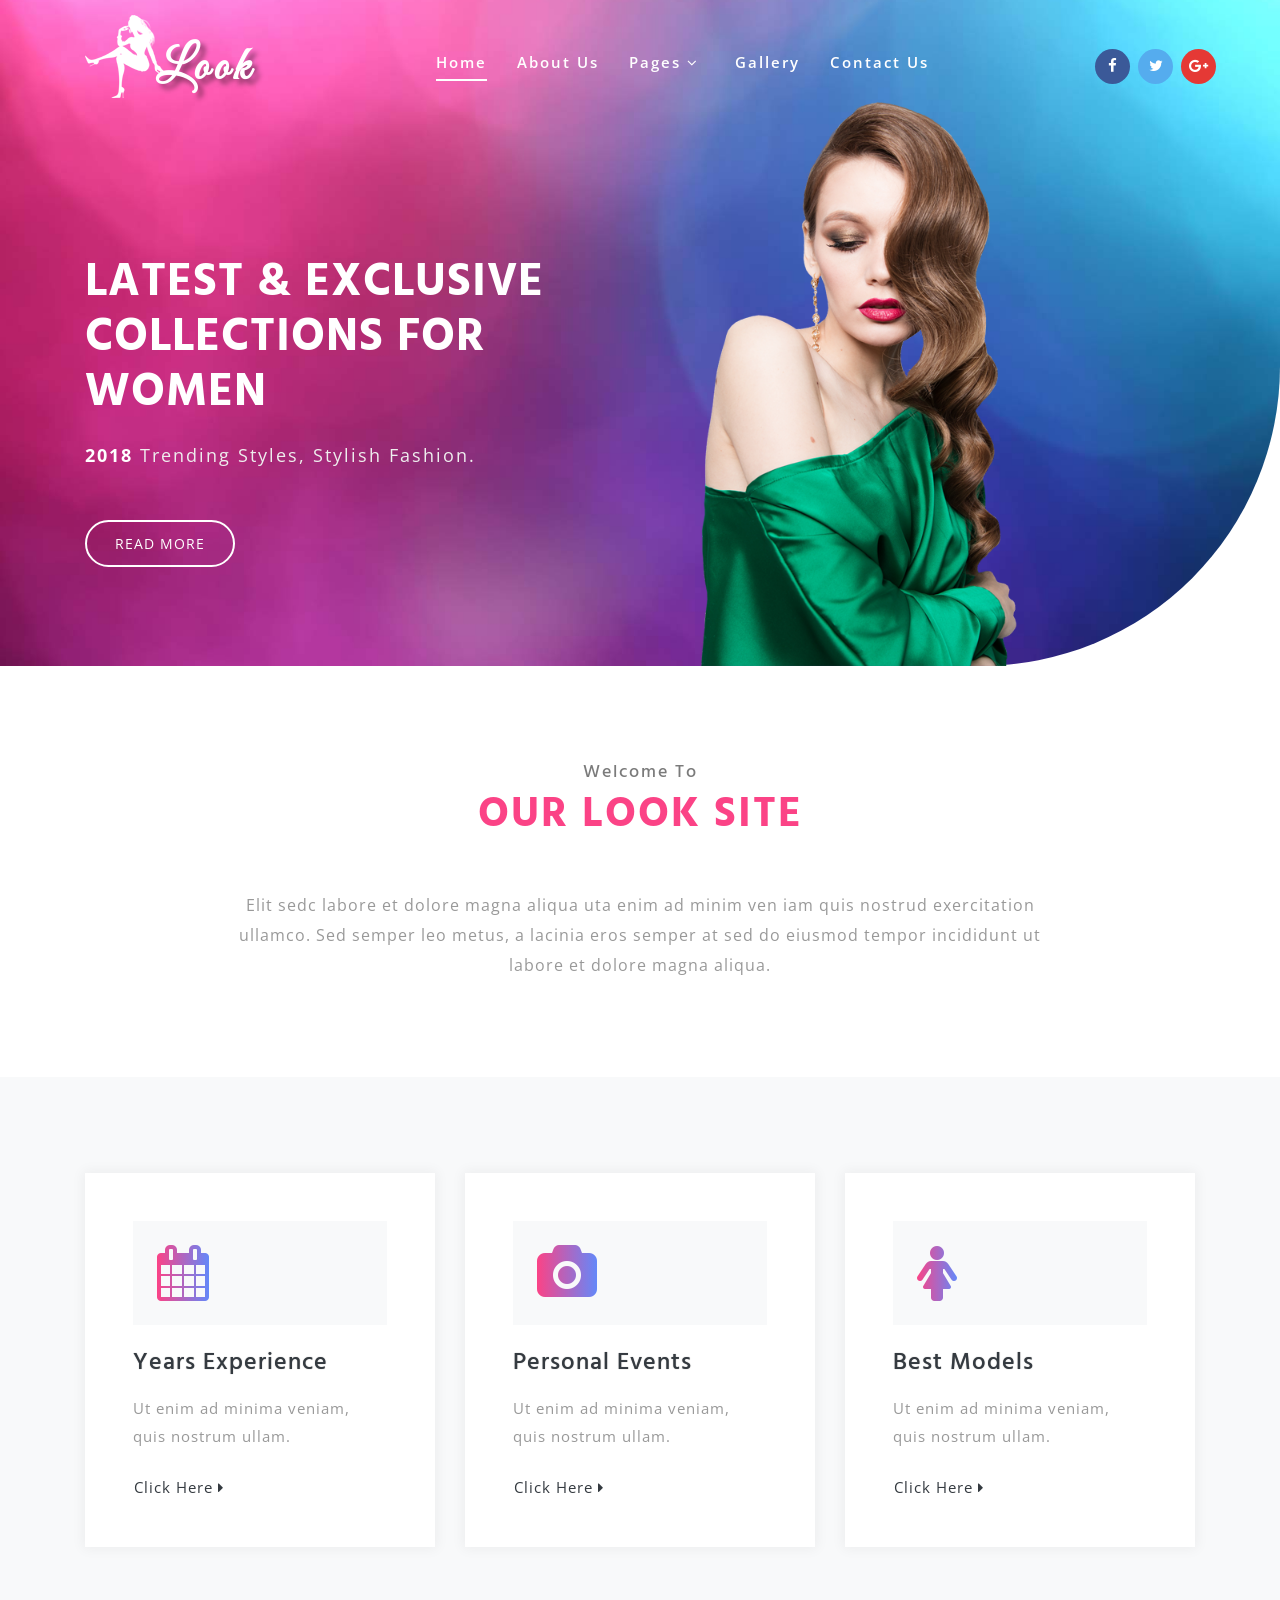
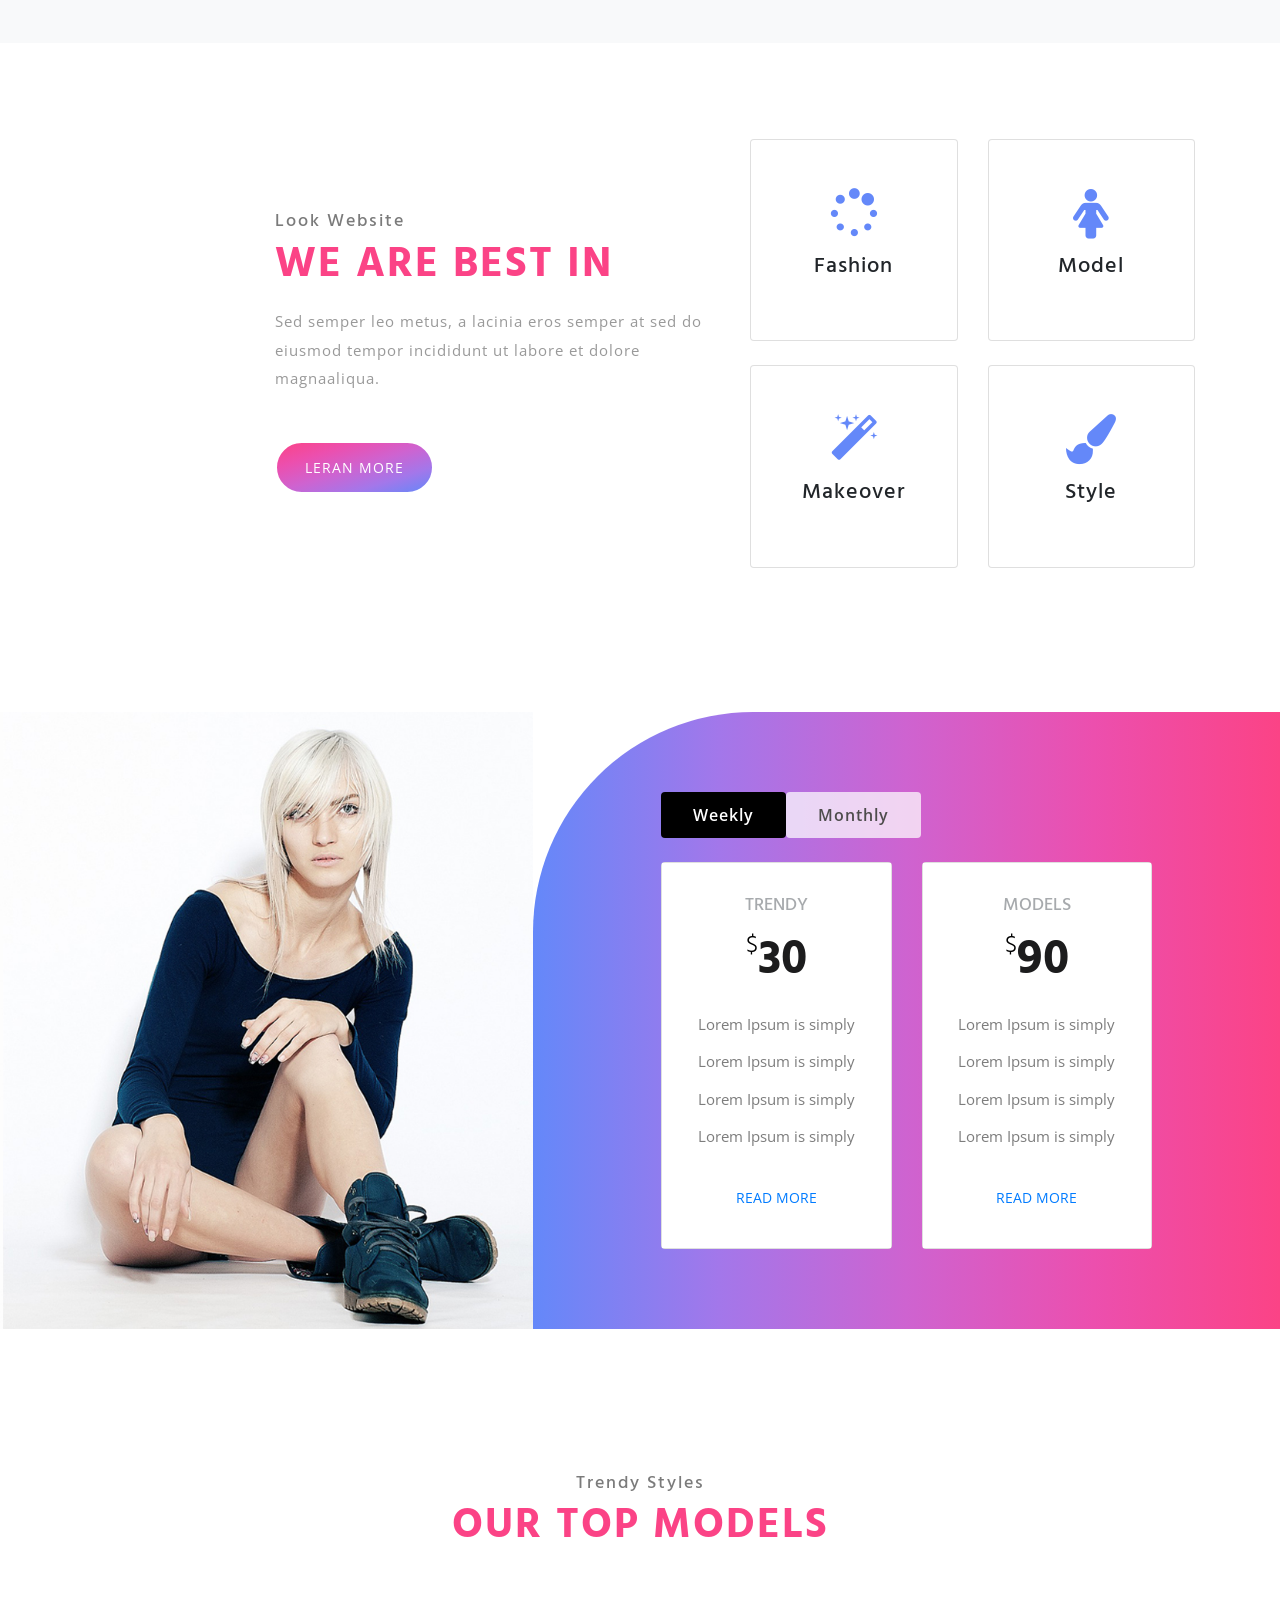
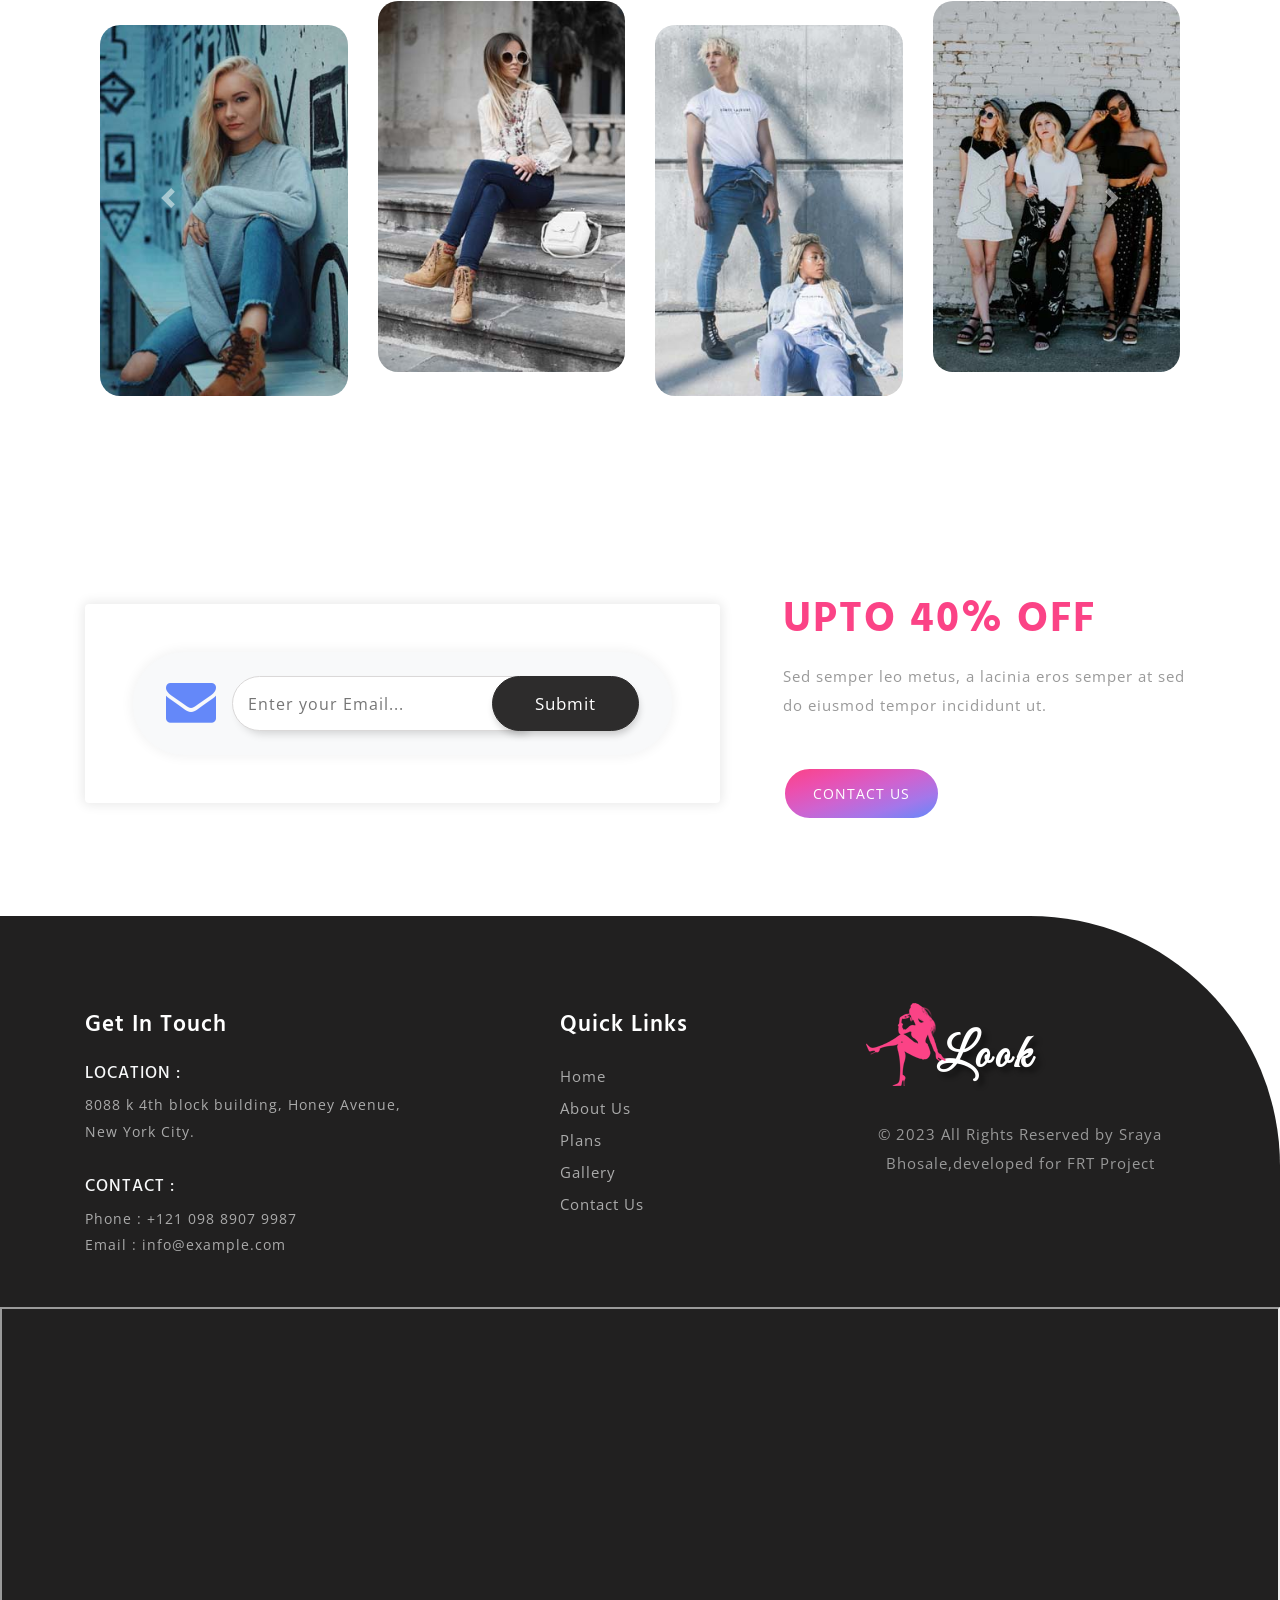
==== index.html @ e02328c9 "Add files via upload" ====
<!DOCTYPE html>
<html lang="zxx">

<head>
	<title>Look Fashion Category Bootstrap Responsive Web Template | Home :: W3layouts</title>
	<!-- Meta tag Keywords -->
	<meta name="viewport" content="width=device-width, initial-scale=1">
	<meta charset="UTF-8" />
	<meta name="keywords" content="Look Responsive web template, Bootstrap Web Templates, Flat Web Templates, Android Compatible web template, Smartphone Compatible web template, free webdesigns for Nokia, Samsung, LG, SonyEricsson, Motorola web design" />
	<script>
		addEventListener("load", function () {
			setTimeout(hideURLbar, 0);
		}, false);

		function hideURLbar() {
			window.scrollTo(0, 1);
		}
	</script>
	<!-- //Meta tag Keywords -->

	<!-- Custom-Files -->
	<link rel="stylesheet" href="css/bootstrap.css">
	<!-- Bootstrap-Core-CSS -->
	<link rel="stylesheet" href="css/style.css" type="text/css" media="all" />
	<!-- Style-CSS -->
	<link rel="stylesheet" href="css/font-awesome.css">
	<!-- Font-Awesome-Icons-CSS -->
	<!-- //Custom-Files -->

	<!-- Web-Fonts -->
	<link href="//fonts.googleapis.com/css?family=Hind:300,400,500,600,700&amp;subset=devanagari,latin-ext" rel="stylesheet">
	<link href="//fonts.googleapis.com/css?family=Open+Sans:300,300i,400,400i,600,600i,700,700i,800,800i&amp;subset=latin-ext"
	 rel="stylesheet">
	<link href="//fonts.googleapis.com/css?family=Great+Vibes&amp;subset=latin-ext" rel="stylesheet">
	<!-- //Web-Fonts -->
</head>

<body>
	<!-- banner -->
	<div class="main-banner-w3ls">
		<!-- header -->
		<header>
			<nav class="navbar navbar-expand-lg navbar-light bg-light fixed-top">
				<a class="navbar-brand" href="index.html">
					<img src="images/logo.png" class="logo img-fluid" alt="">Look
				</a>
				<button class="navbar-toggler" type="button" data-toggle="collapse" data-target=".navbar-toggle" aria-controls="navbarNavAltMarkup"
				 aria-expanded="false" aria-label="Toggle navigation">
					<span class="navbar-toggler-icon"></span>
				</button>
				<div class="collapse navbar-collapse navbar-toggle " id="navbarNavAltMarkup">
					<ul class="navbar-nav mx-lg-auto">
						<li>
							<a class="nav-link active" href="index.html">Home</a>
						</li>
						<li>
							<a class="nav-link" href="about.html">About Us</a>
						</li>
						<li class="nav-item dropdown">
							<a class="nav-link dropdown-toggle" data-toggle="dropdown" href="#" role="button" aria-haspopup="true"
							 aria-expanded="false">Pages
								<i class="fa fa-angle-down" aria-hidden="true"></i>
							</a>
							<div class="dropdown-menu second mt-2" style="display: none;">
								<a class="dropdown-item scroll" href="#models">Top Models</a>
								<a class="dropdown-item scroll" href="#pricing">Plans</a>
								<a class="dropdown-item" href="about.html">Our Designers</a>
								<div class="dropdown-divider"></div>
								<a class="dropdown-item" href="blog.html">Blog Page</a>
								<a class="dropdown-item" href="single.html">Single Page</a>
							</div>
						</li>
						<li>
							<a class="nav-link" href="gallery.html">Gallery</a>
						</li>
						<li>
							<a class="nav-link" href="contact.html">Contact Us</a>
						</li>
					</ul>
					<div class="header-social-w3ls text-center mt-lg-0 mt-4">
						<ul class="list-unstyled">
							<li>
								<a href="#">
									<i class="fa fa-facebook" aria-hidden="true"></i>
								</a>
							</li>
							<li class="mx-1">
								<a href="#">
									<i class="fa fa-twitter" aria-hidden="true"></i>
								</a>
							</li>
							<li>
								<a href="#">
									<i class="fa fa-google-plus" aria-hidden="true"></i>
								</a>
							</li>
						</ul>
					</div>
				</div>
			</nav>
		</header>
		<!-- //header -->
		<!-- banner text -->
		<div class="banner-agile-text">
			<div class="container">
				<div class="banner-text-size-w3ls">
					<h3 class="text-banner-agile text-uppercase text-white font-weight-bold">
						latest & exclusive collections for women
					</h3>
					<p class="mt-3 mb-5 banner-para-wthree"><span class="text-white font-weight-bold ">2018</span> Trending Styles,
						Stylish Fashion.</p>
					<a href="about.html" class="btn button-style">Read More</a>
				</div>
			</div>
		</div>
		<!-- //banner text -->
		<img src="images/look2.png" alt="" class="img-fluid fashion-img">
	</div>
	<!-- //banner -->

	<!-- banner bottom -->
	<div class="banner-bottom-agile text-center py-5">
		<div class="container py-xl-5 py-lg-3">
			<!-- heading title -->
			<div class="mb-lg-5 mb-sm-4 mb-3">
				<h3 class="title-wthree mb-2">
					Welcome To<span class="mt-2 text-uppercase font-weight-bold">Our Look Site</span></h3>
			</div>
			<!-- //heading title -->
			<p class="para-bottom-wthree">Elit sedc labore et dolore magna aliqua uta enim ad minim ven iam quis nostrud
				exercitation ullamco. Sed semper leo metus, a lacinia eros semper at sed do eiusmod tempor incididunt ut labore et
				dolore magna aliqua.</p>
		</div>
	</div>
	<!-- //banner bottom -->

	<!-- grids -->
	<div class="serives-agile py-5 bg-light">
		<div class="container py-xl-5 py-lg-3">
			<div class="row support-bottom">
				<div class="col-lg-4 support-grid">
					<div class="back-icon-wthree bg-white p-5">
						<div class="bg-light p-lg-4 p-3 icon-button-w3">
							<i class="fa fa-calendar" aria-hidden="true"></i>
						</div>
						<h5 class="text-dark mt-4 mb-3">Years Experience</h5>
						<p>Ut enim ad minima veniam, quis nostrum ullam.</p>
						<a href="about.html" class="btn button-2 text-dark p-0 mt-4">Click Here <i class="fa fa-caret-right" aria-hidden="true"></i></a>
					</div>
				</div>
				<div class="col-lg-4 support-grid my-lg-0 my-sm-5 my-4">
					<div class="back-icon-wthree bg-white p-5">
						<div class="bg-light p-lg-4 p-3 icon-button-w3">
							<i class="fa fa-camera" aria-hidden="true"></i>
						</div>
						<h5 class="text-dark mt-4 mb-3">Personal Events</h5>
						<p>Ut enim ad minima veniam, quis nostrum ullam.</p>
						<a href="about.html" class="btn button-2 text-dark p-0 mt-4">Click Here <i class="fa fa-caret-right" aria-hidden="true"></i></a>
					</div>
				</div>
				<div class="col-lg-4 support-grid">
					<div class="back-icon-wthree bg-white p-5">
						<div class="bg-light p-lg-4 p-3 icon-button-w3">
							<i class="fa fa-female" aria-hidden="true"></i>
						</div>
						<h5 class="text-dark mt-4 mb-3">Best Models</h5>
						<p>Ut enim ad minima veniam, quis nostrum ullam.</p>
						<a href="about.html" class="btn button-2 text-dark p-0 mt-4">Click Here <i class="fa fa-caret-right" aria-hidden="true"></i></a>
					</div>
				</div>
			</div>
		</div>
	</div>
	<!-- //grids -->

	<!-- best in -->
	<div class="models-agile py-5">
		<div class="container py-xl-5 py-lg-3">
			<div class="row">
				<div class="offset-xl-2"></div>
				<div class="col-xl-5 col-md-6 left-models mt-lg-5 mt-3 pt-lg-4">
					<!-- heading title -->
					<div class="">
						<h3 class="title-wthree mb-3">
							Look Website<span class="mt-2 text-uppercase font-weight-bold">We Are Best In</span></h3>
						<p class="">Sed semper leo metus, a lacinia eros semper at sed do eiusmod tempor incididunt ut labore et dolore
							magnaaliqua.</p>
						<a href="about.html" class="btn button-3 button-style mt-5">Leran More</a>
					</div>
					<!-- //heading title -->
				</div>
				<div class="col-xl-5 col-md-6 right-models text-center mt-md-0 mt-5">
					<div class="row">
						<div class="col-6">
							<div class="card">
								<div class="card-body py-lg-5 py-4">
									<i class="fa fa-spinner" aria-hidden="true"></i>
									<h5 class="card-title mt-3">Fashion</h5>
								</div>
							</div>
						</div>
						<div class="col-6">
							<div class="card">
								<div class="card-body py-lg-5 py-4">
									<i class="fa fa-female" aria-hidden="true"></i>
									<h5 class="card-title mt-3">Model</h5>
								</div>
							</div>
						</div>
					</div>
					<div class="row mt-4">
						<div class="col-6">
							<div class="card">
								<div class="card-body py-lg-5 py-4">
									<i class="fa fa-magic" aria-hidden="true"></i>
									<h5 class="card-title mt-3">Makeover</h5>
								</div>
							</div>
						</div>
						<div class="col-6">
							<div class="card">
								<div class="card-body py-lg-5 py-4">
									<i class="fa fa-paint-brush" aria-hidden="true"></i>
									<h5 class="card-title mt-3">Style</h5>
								</div>
							</div>
						</div>
					</div>
				</div>
			</div>
		</div>
	</div>
	<!-- //best in -->

	<!-- pricing -->
	<section class="pricing py-5" id="pricing">
		<div class="container-fluid">
			<div class="inner-sec-w3layouts">
				<div class="row">
					<div class="col-xl-5 price-left p-0">

					</div>
					<div class="col-xl-7 price-right">
						<div class="tabs">
							<ul class="nav nav-pills mb-4" id="pills-tab" role="tablist">
								<li class="nav-item">
									<a class="nav-link active" id="pills-home-tab" data-toggle="pill" href="#pills-home" role="tab" aria-controls="pills-home"
									 aria-selected="true">Weekly</a>
								</li>
								<li class="nav-item">
									<a class="nav-link" id="pills-profile-tab" data-toggle="pill" href="#pills-profile" role="tab" aria-controls="pills-profile"
									 aria-selected="false">Monthly</a>
								</li>
							</ul>
							<div class="tab-content" id="pills-tabContent">
								<div class="tab-pane fade show active" id="pills-home" role="tabpanel" aria-labelledby="pills-home-tab">
									<div class="menu-grids mt-4">
										<div class="row t-in">
											<div class="col-md-6 price-main-info text-center">
												<div class="price-inner card box-shadow">

													<div class="card-body">
														<h4 class="text-uppercase mb-3">Trendy</h4>
														<h5 class="card-title pricing-card-title">
															<span class="align-top">$</span>30

														</h5>
														<ul class="pricing-lists list-unstyled mt-3 mb-4">
															<li>Lorem Ipsum is simply</li>
															<li>Lorem Ipsum is simply</li>
															<li>Lorem Ipsum is simply</li>
															<li>Lorem Ipsum is simply</li>
														</ul>
														<div class="log-in mt-md-3 mt-2">
															<a class="btn text-uppercase" href="single.html">
																Read More</a>
														</div>
													</div>
												</div>
											</div>
											<div class="col-md-6 price-main-info text-center mt-md-0 mt-4">
												<div class="price-inner card box-shadow">

													<div class="card-body">
														<h4 class="text-uppercase mb-3">Models</h4>
														<h5 class="card-title pricing-card-title">
															<span class="align-top">$</span>90

														</h5>
														<ul class="pricing-lists list-unstyled mt-3 mb-4">
															<li>Lorem Ipsum is simply</li>
															<li>Lorem Ipsum is simply</li>
															<li>Lorem Ipsum is simply</li>
															<li>Lorem Ipsum is simply</li>
														</ul>
														<div class="log-in mt-md-3 mt-2">
															<a class="btn text-uppercase" href="single.html">
																Read More</a>
														</div>
													</div>
												</div>
											</div>
										</div>
									</div>
								</div>
								<div class="tab-pane fade" id="pills-profile" role="tabpanel" aria-labelledby="pills-profile-tab">
									<div class="menu-grids mt-4">
										<div class="row t-in">
											<div class="col-md-6 price-main-info text-center">
												<div class="price-inner card box-shadow">

													<div class="card-body">
														<h4 class="text-uppercase mb-3">Fashions</h4>
														<h5 class="card-title pricing-card-title">
															<span class="align-top">$</span>60

														</h5>
														<ul class="pricing-lists list-unstyled mt-3 mb-4">
															<li>Lorem Ipsum is simply</li>
															<li>Lorem Ipsum is simply</li>
															<li>Lorem Ipsum is simply</li>
															<li>Lorem Ipsum is simply</li>
														</ul>
														<div class="log-in mt-md-3 mt-2">
															<a class="btn text-uppercase" href="single.html">
																Read More</a>
														</div>
													</div>
												</div>
											</div>
											<div class="col-md-6 price-main-info text-center mt-md-0 mt-4">
												<div class="price-inner card box-shadow">

													<div class="card-body">
														<h4 class="text-uppercase mb-3">New Trend</h4>
														<h5 class="card-title pricing-card-title">
															<span class="align-top">$</span>80

														</h5>
														<ul class="pricing-lists list-unstyled mt-3 mb-4">
															<li>Lorem Ipsum is simply</li>
															<li>Lorem Ipsum is simply</li>
															<li>Lorem Ipsum is simply</li>
															<li>Lorem Ipsum is simply</li>
														</ul>
														<div class="log-in mt-md-3 mt-2">
															<a class="btn text-uppercase" href="single.html">
																Read More</a>
														</div>
													</div>
												</div>
											</div>
										</div>
									</div>
								</div>
							</div>
						</div>
					</div>
				</div>
			</div>
		</div>
	</section>
	<!-- //pricing -->

	<!-- model slider -->
	<div class="slider-middle py-5" id="models">
		<div class="container py-xl-5 py-lg-3">
			<h3 class="title-wthree text-center mb-sm-5 mb-4">
				Trendy Styles<span class="mt-2 text-uppercase font-weight-bold">Our Top Models</span></h3>
			<div id="myCarousel" class="carousel slide" data-ride="carousel" data-interval="4000">
				<div class="carousel-inner row w-100 mx-auto" role="listbox">
					<div class="carousel-item col-md-3  ">
						<div class="panel panel-default">
							<div class="panel-thumbnail">
								<a href="#" title="image 1" class="thumb">
									<img class="img-fluid mx-auto d-block" src="images/m1.jpg" alt="slide 1">
								</a>
							</div>
						</div>
					</div>
					<div class="carousel-item col-md-3 ">
						<div class="panel panel-default">
							<div class="panel-thumbnail">
								<a href="#" title="image 3" class="thumb">
									<img class="img-fluid mx-auto d-block" src="images/m2.jpg" alt="slide 2">
								</a>
							</div>
						</div>
					</div>
					<div class="carousel-item col-md-3 ">
						<div class="panel panel-default">
							<div class="panel-thumbnail">
								<a href="#" title="image 4" class="thumb">
									<img class="img-fluid mx-auto d-block" src="images/m3.jpg" alt="slide 3">
								</a>
							</div>
						</div>
					</div>
					<div class="carousel-item col-md-3 active">
						<div class="panel panel-default">
							<div class="panel-thumbnail">
								<a href="#" title="image 5" class="thumb">
									<img class="img-fluid mx-auto d-block" src="images/m4.jpg" alt="slide 4">
								</a>
							</div>
						</div>
					</div>
					<div class="carousel-item col-md-3 ">
						<div class="panel panel-default">
							<div class="panel-thumbnail">
								<a href="#" title="image 6" class="thumb">
									<img class="img-fluid mx-auto d-block" src="images/m5.jpg" alt="slide 5">
								</a>
							</div>
						</div>
					</div>
					<div class="carousel-item col-md-3 ">
						<div class="panel panel-default">
							<div class="panel-thumbnail">
								<a href="#" title="image 7" class="thumb">
									<img class="img-fluid mx-auto d-block" src="images/m6.jpg" alt="slide 6">
								</a>
							</div>
						</div>
					</div>
					<div class="carousel-item col-md-3 ">
						<div class="panel panel-default">
							<div class="panel-thumbnail">
								<a href="#" title="image 8" class="thumb">
									<img class="img-fluid mx-auto d-block" src="images/m7.jpg" alt="slide 7">
								</a>
							</div>
						</div>
					</div>
					<div class="carousel-item col-md-3  ">
						<div class="panel panel-default">
							<div class="panel-thumbnail">
								<a href="#" title="image 2" class="thumb">
									<img class="img-fluid mx-auto d-block" src="images/m9.jpg" alt="slide 8">
								</a>
							</div>

						</div>
					</div>
					<div class="carousel-item col-md-3  ">
						<div class="panel panel-default">
							<div class="panel-thumbnail">
								<a href="#" title="image 2" class="thumb">
									<img class="img-fluid mx-auto d-block" src="images/m8.jpg" alt="slide 9">
								</a>
							</div>

						</div>
					</div>
				</div>
				<a class="carousel-control-prev" href="#myCarousel" role="button" data-slide="prev">
					<span class="carousel-control-prev-icon" aria-hidden="true"></span>
					<span class="sr-only">Previous</span>
				</a>
				<a class="carousel-control-next text-faded" href="#myCarousel" role="button" data-slide="next">
					<span class="carousel-control-next-icon" aria-hidden="true"></span>
					<span class="sr-only">Next</span>
				</a>
			</div>
		</div>
	</div>
	<!-- //model slider -->

	<!-- subscribe -->
	<div class="calls-agile py-5">
		<div class="container py-xl-5 py-md-3">
			<div class="row">
				<div class="col-xl-7 mt-xl-3">
					<div class="subscribe-info-w3l text-center bg-white rounded p-md-5 py-md-0 py-5 px-md-0 px-4">
						<form action="#" method="post" class="bg-light p-4">
							<i class="fa fa-envelope mr-sm-3 mr-2" aria-hidden="true"></i>
							<input type="email" name="email" placeholder="Enter your Email..." required="">
							<input type="submit" value="Submit">
						</form>
					</div>
				</div>
				<div class="col-xl-5 left-models pl-xl-5 mt-xl-0 mt-sm-5 mt-4">
					<!-- heading title -->
					<div class="">
						<h3 class="title-wthree mb-3"><span class="mt-2 text-uppercase font-weight-bold">Upto 40% Off</span></h3>
						<p class="">Sed semper leo metus, a lacinia eros semper at sed do eiusmod tempor incididunt ut.</p>
						<a href="contact.html" class="btn button-3 button-style mt-5">Contact Us</a>
					</div>
					<!-- //heading title -->
				</div>
			</div>
		</div>
	</div>
	<!-- //subscribe -->

	<!-- footer -->
	<footer class="footer-emp-w3ls py-5">
		<div class="container py-xl-5 py-lg-3">
			<div class="row footer-top">
				<div class="col-lg-5 footer-grid-wthree">
					<h1 class="footer-title text-white mb-4">Get In Touch</h1>
					<div class="contact-info">
						<h4 class="text-light text-uppercase mb-2">Location :</h4>
						<p>8088 k 4th block building, Honey Avenue, <span>New York City.</span></p>
						<div class="phone mt-4 pt-2">
							<h4 class="text-light text-uppercase mb-2">Contact :</h4>
							<p>Phone : +121 098 8907 9987</p>
							<p>Email :
								<a href="mailto:info@example.com">info@example.com</a>
							</p>
						</div>
					</div>
				</div>
				<div class="col-lg-3 footer-grid-wthree mt-lg-0 mt-4">
					<h2 class="footer-title text-white mb-4">Quick Links</h2>
					<ul class="links list-unstyled">
						<li>
							<a href="index.html">Home</a>
						</li>
						<li class="my-2">
							<a href="about.html">About Us</a>
						</li>
						<li>
							<a class="scroll" href="#pricing">Plans</a>
						</li>
						<li class="my-2">
							<a href="gallery.html">Gallery</a>
						</li>
						<li>
							<a href="contact.html">Contact Us</a>
						</li>
					</ul>
				</div>
				<div class="col-lg-4 footer-grid-wthree mt-lg-0 mt-5">
					<div class="footer-title">
						<a class="navbar-brand" href="index.html">
							<img src="images/logo2.png" class="logo img-fluid" alt="">Look
						</a>
					</div>
					<p class="copy-right text-center mt-4">&copy; 2023 All Rights Reserved by Sraya Bhosale,developed for FRT Project
						<a href="http://w3layouts.com/"> </a>
					</p>
				</div>
			</div>
		</div>
		<iframe src='https://webchat.botframework.com/embed/healthbot-emtxnly2=QkmnQVUA3QI.Nku7jNBOt1TVb0S0WcY8Ycu0Q7DhEIq0Sb7PJM33lbg' style="min-width: 400px; width: 100%; min-height: 500px;"></iframe>
	</footer>
	<!-- //footer -->


	<!-- Js files -->
	<!-- JavaScript -->
	<script src="js/jquery-2.2.3.min.js"></script>
	<!-- Default-JavaScript-File -->

	<!-- navigation -->
	<!-- dropdown smooth -->
	<script>
		$(document).ready(function () {
			$(".dropdown").hover(
				function () {
					$('.dropdown-menu', this).stop(true, true).slideDown("fast");
					$(this).toggleClass('open');
				},
				function () {
					$('.dropdown-menu', this).stop(true, true).slideUp("fast");
					$(this).toggleClass('open');
				}
			);
		});
	</script>
	<!-- //dropdown smooth -->
	<!-- fixed nav -->
	<script>
		$(window).scroll(function () {
			if ($(document).scrollTop() > 50) {
				$('nav').addClass('shrink');
			} else {
				$('nav').removeClass('shrink');
			}
		});
	</script>
	<!-- //fixed nav -->
	<!-- //navigation -->

	<!-- carousel -->
	<script src="js/carousel.js"></script>
	<link rel="stylesheet" href="css/carousel.css" type="text/css" media="all" />
	<!-- //carousel -->

	<!-- smooth scrolling -->
	<script src="js/SmoothScroll.min.js"></script>
	<!-- move-top -->
	<script src="js/move-top.js"></script>
	<!-- easing -->
	<script src="js/easing.js"></script>
	<!--  necessary snippets for few javascript files -->
	<script src="js/look.js"></script>

	<script src="js/bootstrap.js"></script>
	<!-- Necessary-JavaScript-File-For-Bootstrap -->
	<!-- //Js files -->


</body>

</html>
---- css/style.css ----
/*--
Author: W3layouts
Author URL: http://w3layouts.com
License: Creative Commons Attribution 3.0 Unported
License URL: http://creativecommons.org/licenses/by/3.0/
--*/

/*-- Reset Code --*/

body {
    padding: 0;
    margin: 0;
    background: #FFF;
    font-family: 'Open Sans', sans-serif;
}

body a {
    transition: 0.5s all;
    -webkit-transition: 0.5s all;
    -moz-transition: 0.5s all;
    -o-transition: 0.5s all;
    -ms-transition: 0.5s all;
    text-decoration: none;
}

body a:hover {
    text-decoration: none;
    transition: 0.5s all;
    -webkit-transition: 0.5s all;
    -moz-transition: 0.5s all;
    -o-transition: 0.5s all;
    -ms-transition: 0.5s all;
}

body a:focus,
a:hover {
    text-decoration: none;
}

input[type="button"],
input[type="submit"] {
    transition: 0.5s all;
    -webkit-transition: 0.5s all;
    -moz-transition: 0.5s all;
    -o-transition: 0.5s all;
    -ms-transition: 0.5s all;
}

input[type="button"]:hover,
input[type="submit"]:hover {
    transition: 0.5s all;
    -webkit-transition: 0.5s all;
    -moz-transition: 0.5s all;
    -o-transition: 0.5s all;
    -ms-transition: 0.5s all;
}

h1,
h2,
h3,
h4,
h5,
h6 {
    margin: 0;
    padding: 0;
    font-family: 'Hind', sans-serif;
}

p {
    margin: 0;
    padding: 0;
    font-size: 15px;
    letter-spacing: 1px;
    line-height: 1.9;
    color: #999;
    font-family: 'Open Sans', sans-serif;
}

ul,
ol {
    margin: 0;
    padding: 0;
}

a:focus,
a:hover {
    text-decoration: none;
    outline: none
}

/*-- //Reset Code --*/

/*-- bottom-to-top --*/

#toTop {
    display: none;
    text-decoration: none;
    position: fixed;
    bottom: 24px;
    right: 3%;
    overflow: hidden;
    z-index: 999;
    width: 38px;
    height: 38px;
    border: none;
    text-indent: 100%;
    background: url(../images/move-top.png) no-repeat center #fff;
    border-radius: 50%;
}

#toTopHover {
    width: 32px;
    height: 32px;
    display: block;
    overflow: hidden;
    float: right;
    opacity: 0;
    -moz-opacity: 0;
    filter: alpha(opacity=0);
}

/*-- //bottom-to-top --*/

/* hearder */


/* logo */

a.navbar-brand {
    color: #fff !important;
    letter-spacing: 4px;
    font-size: 46px;
    font-weight: 800;
    font-family: 'Great Vibes', cursive;
    position: relative;
    padding-left: 2em;
    padding-top: 10px;
    text-shadow: 5px 5px 5px rgba(0, 0, 0, 0.44);
}

a.navbar-brand img {
    position: absolute;
    top: -9px;
    left: 21px;
}

/* header */

/* navigation */
.navbar {
    padding: 1.5em 4em;
    background: transparent !important;
}

.navbar-light .navbar-nav .nav-link {
    color: #fff;
    font-size: 15px;
    letter-spacing: 2px;
    padding: 0;
    margin: 0 1em;
    font-weight: 600;
}

.dropdown-item {
    padding: 0.5em 1.5rem;
    font-size: 0.9em;
    margin: 0;
}

.dropdown-menu {
    margin: 0;
    padding: 0;
    min-width: 53rem;
}

.dropdown-menu.second {
    min-width: 9rem !important;
}

.navbar-light .navbar-brand:hover,
.navbar-light .navbar-brand:focus {
    color: #fff;
}

/*---*/
.dropdown-toggle::after {
    width: 0;
    height: 0;
    margin-left: 0;
    content: "";
    border-top: 0.3em solid;
    border-right: 0.3em solid transparent;
    border: 0px;
}

.dropdown-item:hover,
.dropdown-item:focus,
.dropdown-item.active,
.dropdown-item:active {
    color: #fb4386;
    text-decoration: none;
    background-color: #f0f0f1;
}

/*-- /nav.navbar.second --*/
nav.navbar.second {
    border: none !important;
    padding: 0.7em 0;
}

a.nav-item.nav-link.sec {
    padding: 0.3em 1.2em;
    color: #00c1cf;
    font-size: 1em;
    letter-spacing: 1px;
    font-weight: 300 !important;
}

.navbar-light .navbar-nav .show>.nav-link,
.navbar-light .navbar-nav .active>.nav-link,
.navbar-light .navbar-nav .nav-link.show,
.navbar-light .navbar-nav .nav-link.active {
    color: #fff;
    border-bottom: 2px solid #fff;
    padding-bottom: 6px;
}

.navbar-light .navbar-nav .nav-link:hover,
.navbar-light .navbar-nav .nav-link:focus {
    color: #fff;
    opacity: .7;
}

/* fixed nav */
nav.navbar.shrink {
    width: 100%;
    height: 70px;
    background-color: rgba(17, 17, 17, 0.73) !important;
    transition: all 1.5s ease;
    -webkit-box-shadow: 0 0 10px rgba(0, 0, 0, 0.2);
    -moz-box-shadow: 0 0 10px rgba(0, 0, 0, 0.2);
    box-shadow: 0 0 10px rgba(0, 0, 0, 0.2);
}


nav.navbar.shrink a,
nav.navbar.shrink .header-social-w3ls {
    transition: all 1.5s ease;
}

nav.navbar.shrink .navbar-brand {
    font-size: 38px;
    transition: all 1.5s ease;
}

nav.navbar.shrink .navbar-brand img {
    height: 56px;
    width: 60px;
    transition: all 1.5s ease;
    top: 7px;
    left: 22px;
}

nav.navbar.shrink .navbar-toggler {
    margin: 8px 15px 8px 0;
    padding: 10px 5px;
    transition: all 1.5s ease;
}

.header {
    height: 100px;
}

/*-- //nav.navbar.second --*/

/* //hearder */

/* header social */

.header-social-w3ls ul li {
    display: inline-block;
}

.header-social-w3ls ul li a i {
    height: 35px;
    width: 35px;
    font-size: 15px;
    line-height: 2.2;
    background: none;
    text-align: center;
    transition: 0.5s all;
    -webkit-transition: 0.5s all;
    -moz-transition: 0.5s all;
    -o-transition: 0.5s all;
    -ms-transition: 0.5s all;
    color: #fff;
    border-radius: 50%;
}

.header-social-w3ls ul li a i.fa-facebook {
    background: #3b5998;
}

.header-social-w3ls ul li a i.fa-twitter {
    background: #55acee;
}

.header-social-w3ls ul li a i.fa-google-plus {
    background: #e53935;
}

/* //header social */

/* //header */

/* banner */

.main-banner-w3ls {
    background: url(../images/1.jpg) no-repeat center;
    background-size: cover;
    -webkit-background-size: cover;
    -moz-background-size: cover;
    -o-background-size: cover;
    -ms-background-size: cover;
    border-radius: 0 0 300px 0;
    min-height: 52vw;
    position: relative;
}

img.fashion-img {
    position: absolute;
    right: 218px;
    bottom: 0;
}

.banner-agile-text {
    padding-top: 18em;
}

.banner-text-size-w3ls {
    max-width: 560px;
}


h3.text-banner-agile {
    font-size: 56px;
    letter-spacing: 1px;
}

p.banner-para-wthree {
    color: #eee;
    font-size: 18px;
    letter-spacing: 2px;
}

/* button style */
.button-style {
    padding: 11px 28px;
    border: none;
    color: #fff;
    font-size: 14px;
    text-transform: uppercase;
    letter-spacing: 1px;
    border-radius: 100px;
    border: 2px solid #fff;
    background: transparent;
}

.button-style:hover {
    background: #fff;
    color: #000;
}

/* //button style */

/* banner bottom */
h3.title-wthree {
    font-size: 18px;
    color: #7b7b7b;
    letter-spacing: 2px;
}

h3.title-wthree span {
    display: block;
    font-size: 42px;
    color: #fb4386;
}

p.para-bottom-wthree {
    max-width: 851px;
    margin: 0 auto;
    font-size: 16px;
}

/* //banner bottom */

/* grids */
.support-grid h5 {
    font-size: 24px;
    letter-spacing: 1px;
    text-shadow: 0px 0px 1px rgba(0, 0, 0, 0.48);
}

.icon-button-w3 i {
    font-size: 3.5em;
    color: #fe3859;
    background: -webkit-linear-gradient(#ffc845, #fe3859);
    background: -o-linear-gradient(#ffc845, #fe3859);
    background: -moz-linear-gradient(#ffc845, #fe3859);
    background: linear-gradient(to left, #6488f9, #fb4386);
    -webkit-background-clip: text;
    -webkit-text-fill-color: transparent;
}

.back-icon-wthree {
    box-shadow: 0px 0px 12px 2px rgba(0, 0, 0, 0.05);
}

.button-2 {
    font-size: 15px;
    letter-spacing: 1px;
}

/* //grids */
/* best in */
.card-body {
    transition: 0.5s all;
    -webkit-transition: 0.5s all;
    -moz-transition: 0.5s all;
    -o-transition: 0.5s all;
    -ms-transition: 0.5s all;
}

.card-body:hover {
    background: #f7f6f6;
    transition: 0.5s all;
    -webkit-transition: 0.5s all;
    -moz-transition: 0.5s all;
    -o-transition: 0.5s all;
    -ms-transition: 0.5s all;
}

.right-models .card-body i,
.subscribe-info-w3l i {
    font-size: 50px;
    color: #6488f9;
}

h5.card-title.mt-3 {
    letter-spacing: 1px;
    font-size: 22px;
}

a.button-3 {
    background: linear-gradient(to right bottom, #fb4386, #ec4fae, #ce63d0, #a377ea, #6488f9);
    padding: 14px 28px;
}

a.button-3:hover {
    opacity: .8;
    background: linear-gradient(to right bottom, #fb4386, #ec4fae, #ce63d0, #a377ea, #6488f9);
    color: #fff;
}

/* //best in */
/* subscribe */
.subscribe-info-w3l {
    box-shadow: 0px 0px 12px 2px rgba(0, 0, 0, 0.09);
}

.subscribe-info-w3l form {
    display: flex;
    flex-basis: 100%;
    justify-content: center;
    border-radius: 100px;
    box-shadow: 0px 0px 12px 2px rgba(0, 0, 0, 0.05);
}

.subscribe-info-w3l input[type="email"] {
    padding: 14px 20px 14px 15px;
    font-size: 16px;
    color: #000;
    outline: none;
    letter-spacing: 1px;
    border: none;
    border: 1px solid #dad8d8;
    flex-basis: 60%;
    box-shadow: 4px 5px 8px -2px rgba(0, 0, 0, 0.15);
    border-radius: 40px 0 0 40px;
}

.subscribe-info-w3l input[type="submit"] {
    color: #fff;
    font-size: 17px;
    letter-spacing: 1px;
    padding: 14px 0;
    border: 1px solid #2d2c2c;
    background: #2d2c2c;
    flex-basis: 30%;
    border-radius: 40px;
    margin-left: -2em;
    box-shadow: 1px 5px 7px -1px rgba(0, 0, 0, 0.19);
    -webkit-transition: 0.5s all;
    -moz-transition: 0.5s all;
    transition: 0.5s all;
}

.subscribe-info-w3l input[type="submit"]:hover {
    background: #111;
    -webkit-transition: 0.5s all;
    -moz-transition: 0.5s all;
    transition: 0.5s all;
}

/* //subscribe */
/* Pricing */
.price-right {
    padding: 5em 11em;
    border-radius: 220px 0 0 0;
    background: linear-gradient(to right, #6488f9, #a377ea, #ce63d0, #ec4fae, #fb4386);
}

.price-left {
    background: url(../images/middle2.jpg)no-repeat left;
    background-size: cover;
    -webkit-background-size: cover;
    -moz-background-size: cover;
    -o-background-size: cover;
    -ms-background-size: cover;
}

.price-main-info .card-header h4 {
    color: #f7f7f7;
    font-size: 1.7em;
    font-weight: 600;
    line-height: 1em;
    padding-top: 2em;
}

.price-main-info .card-header h4 span {
    display: block;
    font-weight: 100;
}

.price-main-info .card-header {
    background: url(../images/price.jpg)no-repeat 0px 0px;
    -webkit-background-size: cover;
    -moz-background-size: cover;
    -o-background-size: cover;
    -ms-background-size: cover;
    background-size: cover;
    min-height: 192px;
}

.price-main-info .card-body {
    background: #fff;
    padding: 2em 1em;
}

.pricing-card-title span {
    font-size: .5em;
    display: inline-block;
    color: #000;
    font-weight: 300;
}

.price-main-info small.text-muted {
    font-size: 0.5em;
}

ul.pricing-lists li {
    font-size: 15px;
    color: #7d7d7d;
    line-height: 2.5em;
}

.price-main-info h5.card-title {
    font-size: 3em;
    color: #1c1c1d;
    font-weight: 700;
}

.card-deck .card {
    padding: 0px;
}

.price-inner .log-in a {
    font-size: 0.9em;
}

.price-inner.card h4 {
    color: #a7aaad;
    font-size: 1.1em;
}

.price-main-info.card {
    border-radius: 0;
    border: none;
    background: none;
}

/* tabs */

.nav-pills .nav-link {
    padding: 0.7em 2em;
    letter-spacing: 1px;
    color: #4e4c4c;
    background: rgba(255, 255, 255, 0.72);
    font-weight: 600;
}

.nav-pills .nav-link.active,
.nav-pills .show>.nav-link {
    color: #fff;
    background: #000;
}


.tech-btm h5 {
    font-size: 0.9em;
    line-height: 1.4em;
    font-weight: 600;
}

.menu-img-info h5 {
    font-size: 1.8em;
    color: #7b7d80;
    text-shadow: 0 1px 2px rgba(0, 0, 0, 0.37);
    line-height: 1.4em;
}

p.sub-meta {
    color: #1cbbb4;
    font-size: 1.2em;
    font-weight: 600;
}

.text-info-sec p {
    color: #8c9398;
}

.text-info-sec h5 {
    font-size: 1.4em;
    color: #4e4f50;
    text-shadow: 0 1px 2px rgba(18, 18, 19, 0.13);
    font-weight: 700;
    text-transform: uppercase;
}

.text-info-sec i {
    color: #EB2941;
}

/* //tabs */

/* //Pricing*/
/* footer */
footer {
    background: #212020;
    border-radius: 0 250px 0 0;
}

.footer-title {
    font-size: 23px;
    font-weight: 600;
    letter-spacing: 1px;
}

.footer-text p,
.contact-info p,
ul.links li a {
    color: #ababab;
    font-size: 14px;
}

.contact-info p span {
    display: block;
}

.phone p a {
    color: #ababab;
}

.contact-info h4 {
    font-size: 17px;
    letter-spacing: 1px;
}


/* quick links */
ul.links li a {
    font-size: 15px;
    letter-spacing: 1px;
}

ul.links li a:hover,
.phone p a:hover {
    color: #fff;
}

/* //quick links */
/* copyright */

.copy-right a {
    color: #fb4386;
}

.copy-right a:hover {
    color: #fff;
}

/* copyright */



/* //footer */
/* inner pages */
.main-banner-w3l-2 {
    background: url(../images/banner2.jpg) no-repeat 0px -115px;
    background-size: cover;
    -webkit-background-size: cover;
    -moz-background-size: cover;
    -o-background-size: cover;
    -ms-background-size: cover;
    min-height: 400px;
}

/* page details */
.breadcrumb li a {
    color: #fd7272;
}

.breadcrumb li {
    letter-spacing: 1px;
    color: #000;
}

/* //page details */
/* about page */
/* about */
h3.about-title {
    color: #6488f9;
    text-shadow: 1px 2px 2px rgba(0, 0, 0, 0.12);
    font-size: 30px;
}

/* //about */
/* team */

.team-text h4 {
    font-size: 25px;
    color: #fff;
    margin-bottom: 0.3em;
    letter-spacing: 2px;
    background: rgba(0, 0, 0, 0.56);
    width: 96%;
    margin: 0 auto;
    padding: 13px 0;
}

.team-text h5 {
    font-size: 1em;
    color: #fff;
    letter-spacing: 1px;
}

.team-grid img {
    border: 4px double #000;
}

.caption {
    opacity: 0;
    top: 0%;
    position: absolute;
    width: 90%;
    text-align: center;
    transition: 0.5s all ease;
    -webkit-transition: 0.5s all ease;
    -moz-transition: 0.5s all ease;
    -o-transition: 0.5s all ease;
    -ms-transition: 0.5s all ease;
}

.team-grid:hover .caption {
    display: block;
    top: 33%;
    opacity: 1;
}

.caption ul {
    padding: 1em 0 .5em;
}

.caption ul li {
    list-style-type: none;
    display: inline-block;
}

.caption ul li:nth-child(2) {
    margin: 0 0.3em;
}

.caption ul li a i {
    color: #fff;
    width: 35px;
    height: 35px;
    font-size: 16px;
    line-height: 2.2;
}

.caption ul li a i:hover {
    transform: rotateY(360deg);
    transition: .5s all;
}

.caption ul li a i.f1 {
    background: #3b5998;
}

.caption ul li a i.f2 {
    background: #00aced;
}

.caption ul li a i.f3 {
    background: #F44336;
}

/* //team */

/* middle section */

.middle-w3l {
    background: url(../images/banner2.jpg)no-repeat center fixed;
    background-size: cover;
    -webkit-background-size: cover;
    -moz-background-size: cover;
    -o-background-size: cover;
    -ms-background-size: cover;
}

.middle-w3l h3 {
    color: #fff;
    font-size: 48px;
    font-weight: 600;
    letter-spacing: 1px;
    text-shadow: 2px 1px 1px rgba(0, 0, 0, 0.62);
}

.middle-w3l p {
    color: #ececec;
    max-width: 600px;
}

/* //middle section */
/* //about page */
/* contact page */
.map h4 {
    font-size: 22px;
    margin-bottom: 60px;
}

.contact-top1 .contact-formw3ls {
    border: 1px solid #c3c3c3;
    border-radius: 0px;
    padding: 10px;
    box-shadow: 1px 2px 5px 1px rgba(0, 0, 0, 0.15);
}

.contact-top1 textarea {
    resize: none;
}

button.contact-submit {
    background: #6488f9;
    color: #fff;
    letter-spacing: 1px;
    padding: 10px 0;
    width: 100%;
}

/* //contact page */

/* responsive */

@media(max-width: 1680px) {}

@media(max-width: 1600px) {}

@media(max-width: 1440px) {
    .price-right {
        padding: 5em 8em;
    }

    .subscribe-info-w3l input[type="email"] {
        padding: 14px 40px 14px 15px;
    }

    .main-banner-w3l-2 {
        min-height: 300px;
        background-position: 0 -136px;
    }

    h3.text-banner-agile {
        font-size: 46px;
    }

    .banner-agile-text {
        padding-top: 16em;
    }

    img.fashion-img {
        width: 30%;
    }
}

@media(max-width: 1366px) {}

@media(max-width: 1280px) {}

@media(max-width: 1080px) {
    .icon-button-w3 i {
        font-size: 2.5em;
    }

    .price-left {
        min-height: 50vw;
    }

    .price-right {
        padding: 5em 11em;
    }

    .main-banner-w3l-2 {
        min-height: 243px;
    }

    /* team */
    .team-text h4 {
        font-size: 22px;
        letter-spacing: 1px;
        padding: 11px 0;
    }

    .caption {
        width: 88%;
    }

    /* //team */
    .middle-w3l h3 {
        font-size: 44px;
    }

    .main-banner-w3ls {
        border-radius: 0 0 200px 0;
        min-height: 650px;
        position: relative;
    }

    .navbar {
        padding: 1em 2em;
    }

    img.fashion-img {
        width: 34%;
        right: 126px;
    }

    h3.text-banner-agile {
        font-size: 44px;
    }

    p.banner-para-wthree {
        font-size: 15px;
    }

    .banner-agile-text {
        padding-top: 15em;
    }

    .navbar-light .navbar-nav .nav-link {
        font-size: 14px;
    }

    footer {
        border-radius: 0 200px 0 0;
    }
}

@media(max-width: 1050px) {}

@media(max-width: 1024px) {}

@media(max-width: 991px) {
    h3.title-wthree span {
        font-size: 38px;
    }

    h3.title-wthree {
        font-size: 16px;
    }

    p.para-bottom-wthree {
        font-size: 15px;
    }

    .support-grid {
        max-width: 450px;
        margin: 0 auto;
    }

    h3.title-wthree {
        font-size: 15px;
    }

    .right-models .card-body i,
    .subscribe-info-w3l i {
        font-size: 42px;
    }

    /* team */
    .caption {
        width: 86%;
    }

    /* //team */
    a.navbar-brand {
        font-size: 40px;
    }

    a.navbar-brand img {
        top: -6px;
        left: 24px;
        width: 40%;
    }

    .navbar-light .navbar-toggler {
        border-color: #fff;
        background: #fff;
        padding: 4px 10px;
    }

    .navbar-light .navbar-nav .nav-link {
        margin: .6em 0;
    }

    .navbar-collapse {
        background: #000;
        text-align: center;
        padding: 1em 0;
    }

    .banner-agile-text {
        padding-top: 12em;
    }

    .main-banner-w3ls {
        border-radius: 0 0 180px 0;
        min-height: 600px;
    }

    img.fashion-img {
        right: 116px;
    }

    nav.navbar.shrink .navbar-brand {
        font-size: 34px;
    }

    nav.navbar.shrink .navbar-brand img {
        height: 46px;
        width: 50px;
    }

    nav.navbar.shrink .navbar-toggler {
        margin: 0;
        padding: 4px 10px;
    }
}

@media(max-width: 900px) {
    .main-banner-w3ls {
        min-height: 580px;
    }
}

@media(max-width: 800px) {
    h3.title-wthree span {
        font-size: 36px;
    }

    .price-right {
        padding: 5em 7em;
    }

    ul.links li a {
        font-size: 14px
    }

    .main-banner-w3l-2 {
        min-height: 210px;
        background-position: 0 -77px;
    }

    .middle-w3l h3 {
        font-size: 40px;
    }

    .main-banner-w3ls {
        border-radius: 0 0 120px 0;
    }

    img.fashion-img {
        right: 62px;
        width: 38%;
    }

    .banner-text-size-w3ls {
        max-width: 450px;
    }

    h3.text-banner-agile {
        font-size: 40px;
    }

    p.banner-para-wthree {
        font-size: 14px;
    }
}


@media(max-width: 768px) {}

@media(max-width: 736px) {
    .price-right {
        padding: 5em 10em;
    }

    .price-left {
        min-height: 60vw;
    }

    h3.about-title {
        font-size: 28px;
    }

    /* team */
    .caption {
        width: 89.5%;
    }

    /* //team */
    .middle-w3l h3 {
        font-size: 34px;
    }

    .main-banner-w3ls {
        min-height: 680px;
    }

    footer {
        border-radius: 0 150px 0 0;
    }
}

@media(max-width: 667px) {
    h3.text-banner-agile {
        font-size: 36px;
    }

    p.banner-para-wthree {
        font-size: 13px;
    }

    .button-style {
        padding: 11px 24px;
        font-size: 13px;
    }

    .banner-agile-text {
        padding-top: 11em;
    }

    img.fashion-img {
        width: 42%;
    }
}

@media(max-width: 640px) {
    .price-right {
        padding: 5em 8em;
    }

    .subscribe-info-w3l input[type="submit"] {
        font-size: 15px;
    }

    .subscribe-info-w3l input[type="email"] {
        font-size: 14px;
    }

    .navbar {
        padding: 1em 2em 1em 1em;
    }
}

@media(max-width: 600px) {
    .footer-title {
        font-size: 22px;
    }

    .contact-info h4 {
        font-size: 16px;
    }

    .main-banner-w3l-2 {
        min-height: 180px;
    }
}

@media(max-width: 568px) {
    .gallery-agile-grids {
        text-align: center;
    }

    .banner-agile-text {
        padding-top: 9em;
    }

    img.fashion-img {
        width: 47%;
    }
}

@media(max-width: 480px) {
    h3.title-wthree span {
        font-size: 32px;
    }

    h3.title-wthree {
        font-size: 14px;
    }

    p.para-bottom-wthree {
        font-size: 14px;
    }

    .price-right {
        padding: 4em 4em;
        border-radius: 160px 0 0 0;
    }

    .nav-pills .nav-link {
        padding: 0.7em 1.5em;
        font-size: 15px;
    }

    .price-left {
        min-height: 100vw;
    }

    .subscribe-info-w3l i {
        font-size: 30px;
        margin-top: 10px;
    }

    .subscribe-info-w3l form {
        padding: 20px 0 !important;
    }

    .subscribe-info-w3l {
        padding: 2.5em 1em !important;
    }

    /* team */
    .caption {
        width: 87.5%;
    }

    /* //team */
    .middle-w3l h3 {
        font-size: 28px;
    }

    .middle-w3l p {
        font-size: 13px;
    }

    h3.text-banner-agile {
        font-size: 34px;
    }

    img.fashion-img {
        width: 50%;
    }

    .navbar {
        padding: 1em 1em 1em .5em;
    }

    a.navbar-brand {
        font-size: 34px;
    }

    a.navbar-brand img {
        top: -3px;
        left: 16px;
        width: 40%;
    }
}

@media(max-width: 440px) {
    .main-banner-w3l-2 {
        min-height: 160px;
        background-position: 0;
    }

    /* team */
    .caption {
        width: 86.5%;
    }

    /* //team */
    img.fashion-img {
        width: 56%;
    }
}

@media(max-width: 414px) {
    .button-style {
        font-size: 13px;
        margin-top: 2em !important;
    }

    .subscribe-info-w3l form {
        display: block;
    }

    .subscribe-info-w3l i {
        display: block;
        margin: 0 0 10px !important;
    }

    .subscribe-info-w3l input[type="email"] {
        padding: 14px 28px 14px 15px;
        width: 70%;
    }

    .subscribe-info-w3l input[type="submit"] {
        font-size: 14px;
        width: 30%;
    }

    /* team */
    .team-text h4 {
        font-size: 20px;
        padding: 9px 0;
    }

    .caption {
        width: 85.5%;
    }

    .caption ul li a i {
        width: 32px;
        height: 32px;
        font-size: 14px;
    }

    /* //team */
    p.banner-para-wthree {
        margin: 1em 0 0 !important;
    }

    footer {
        border-radius: 0 120px 0 0;
    }
}

@media(max-width: 384px) {
    .price-right {
        padding: 4em 3em;
    }

    .subscribe-info-w3l form {
        padding: 20px 5px !important;
    }

    /* team */
    .team-grid {
        flex: 0 0 100%;
        max-width: 100%;
        text-align: center;
    }

    .caption {
        width: 85.5%;
        left: 7.5%;
    }

    .team-grid:nth-child(2) {
        margin-top: 1.5em;
    }

    /* //team */
    h3.text-banner-agile {
        font-size: 30px;
    }

    p.banner-para-wthree {
        font-size: 12px;
    }

    img.fashion-img {
        width: 60%;
        right: 75px;
    }
}

@media(max-width: 375px) {
    .back-icon-wthree {
        padding: 2.5em !important;
    }

    p {
        font-size: 14px;
    }

    .support-grid h5 {
        font-size: 22px;
    }

    .subscribe-info-w3l input[type="email"],
    .subscribe-info-w3l input[type="submit"] {
        font-size: 13px;
    }

    h3.about-title {
        font-size: 25px;
    }
}

@media(max-width: 320px) {
    .back-icon-wthree {
        padding: 2em !important;
    }

    h3.title-wthree span {
        font-size: 28px;
    }

    p.para-bottom-wthree {
        font-size: 13px;
    }

    .right-models .card-body i,
    .subscribe-info-w3l i {
        font-size: 34px;
    }

    h5.card-title.mt-3 {
        font-size: 16px;
    }

    .price-right {
        padding: 3em 1.5em;
        border-radius: 100px 0 0 0;
    }

    .subscribe-info-w3l input[type="email"],
    .subscribe-info-w3l input[type="submit"] {
        font-size: 13px;
        border-radius: 40px;
    }

    .subscribe-info-w3l input[type="email"] {
        border-radius: 40px;
        width: 100%;
        padding: 14px;
    }

    .subscribe-info-w3l input[type="submit"] {
        width: 100%;
        margin-left: 0em;
        margin-top: 1em;
    }

    .subscribe-info-w3l form {
        padding: 10px 5px 20px !important;
        border-radius: 5px;
    }

    .subscribe-info-w3l {
        padding: 1.5em 1em !important;
    }

    .main-banner-w3l-2 {
        min-height: 140px;
    }

    /* team */
    .caption {
        width: 91.5%;
        left: 4.5%;
    }

    /* //team */
    .middle-w3l h3 {
        font-size: 24px;
    }

    .navbar-light .navbar-toggler {
        padding: 3px 8px;
    }

    nav.navbar.shrink .navbar-toggler {
        padding: 3px 8px;
    }

    h3.text-banner-agile {
        font-size: 26px;
    }

    p.banner-para-wthree {
        font-size: 11px;
    }

    .button-style {
        font-size: 12px;
    }

    img.fashion-img {
        width: 70%;
    }
}

/* //responsive */
---- css/carousel.css ----
@media (min-width: 768px) {

    /* show 3 items */
    .carousel-inner .active,
    .carousel-inner .active+.carousel-item,
    .carousel-inner .active+.carousel-item+.carousel-item,
    .carousel-inner .active+.carousel-item+.carousel-item+.carousel-item {
        display: block;
    }

    .carousel-inner .carousel-item.active:not(.carousel-item-right):not(.carousel-item-left),
    .carousel-inner .carousel-item.active:not(.carousel-item-right):not(.carousel-item-left)+.carousel-item,
    .carousel-inner .carousel-item.active:not(.carousel-item-right):not(.carousel-item-left)+.carousel-item+.carousel-item,
    .carousel-inner .carousel-item.active:not(.carousel-item-right):not(.carousel-item-left)+.carousel-item+.carousel-item+.carousel-item {
        transition: none;
    }

    .carousel-inner .carousel-item-next,
    .carousel-inner .carousel-item-prev {
        position: relative;
        transform: translate3d(0, 0, 0);
    }

    .carousel-inner .active.carousel-item+.carousel-item+.carousel-item+.carousel-item+.carousel-item {
        position: absolute;
        top: 0;
        right: -25%;
        z-index: -1;
        display: block;
        visibility: visible;
    }

    /* left or forward direction */
    .active.carousel-item-left+.carousel-item-next.carousel-item-left,
    .carousel-item-next.carousel-item-left+.carousel-item,
    .carousel-item-next.carousel-item-left+.carousel-item+.carousel-item,
    .carousel-item-next.carousel-item-left+.carousel-item+.carousel-item+.carousel-item,
    .carousel-item-next.carousel-item-left+.carousel-item+.carousel-item+.carousel-item+.carousel-item {
        position: relative;
        transform: translate3d(-100%, 0, 0);
        visibility: visible;
    }

    /* farthest right hidden item must be abso position for animations */
    .carousel-inner .carousel-item-prev.carousel-item-right {
        position: absolute;
        top: 0;
        left: 0;
        z-index: -1;
        display: block;
        visibility: visible;
    }

    /* right or prev direction */
    .active.carousel-item-right+.carousel-item-prev.carousel-item-right,
    .carousel-item-prev.carousel-item-right+.carousel-item,
    .carousel-item-prev.carousel-item-right+.carousel-item+.carousel-item,
    .carousel-item-prev.carousel-item-right+.carousel-item+.carousel-item+.carousel-item,
    .carousel-item-prev.carousel-item-right+.carousel-item+.carousel-item+.carousel-item+.carousel-item {
        position: relative;
        transform: translate3d(50%, 0, 0);
        visibility: visible;
        display: block;
        visibility: visible;
    }

}


/* Bootstrap Lightbox using Modal */

#profile-grid {
    overflow: auto;
    white-space: normal;
}

#profile-grid .profile {
    padding-bottom: 40px;
}

#profile-grid .panel {
    padding: 0
}

#profile-grid .panel-body {
    padding: 15px
}

#profile-grid .profile-name {
    font-weight: bold;
}

#profile-grid .thumbnail {
    margin-bottom: 6px;
}

#profile-grid .panel-thumbnail {
    overflow: hidden;
}

#profile-grid .img-rounded {
    border-radius: 4px 4px 0 0;
}

.panel-thumbnail img {
    border-radius: 20px;
}

.carousel-item:nth-child(even) {
    margin-top: 1.5em;
}

@media(max-width: 991px) {
    .carousel-item.col-md-3 {
        padding: 0 .5em;
    }
}
@media(max-width: 736px) {
.carousel-item.col-md-3 {
    padding: 0 1em;
}
.carousel-item:nth-child(even) {
    margin-top: 0;
}
.carousel-control-prev {
    left: 17%;
}
.carousel-control-next {
    right: 17%;
}
}


@media(max-width: 414px) {
    .carousel-control-prev {
        left: 8%;
    }
    .carousel-control-next {
        right: 8%;
    }
}
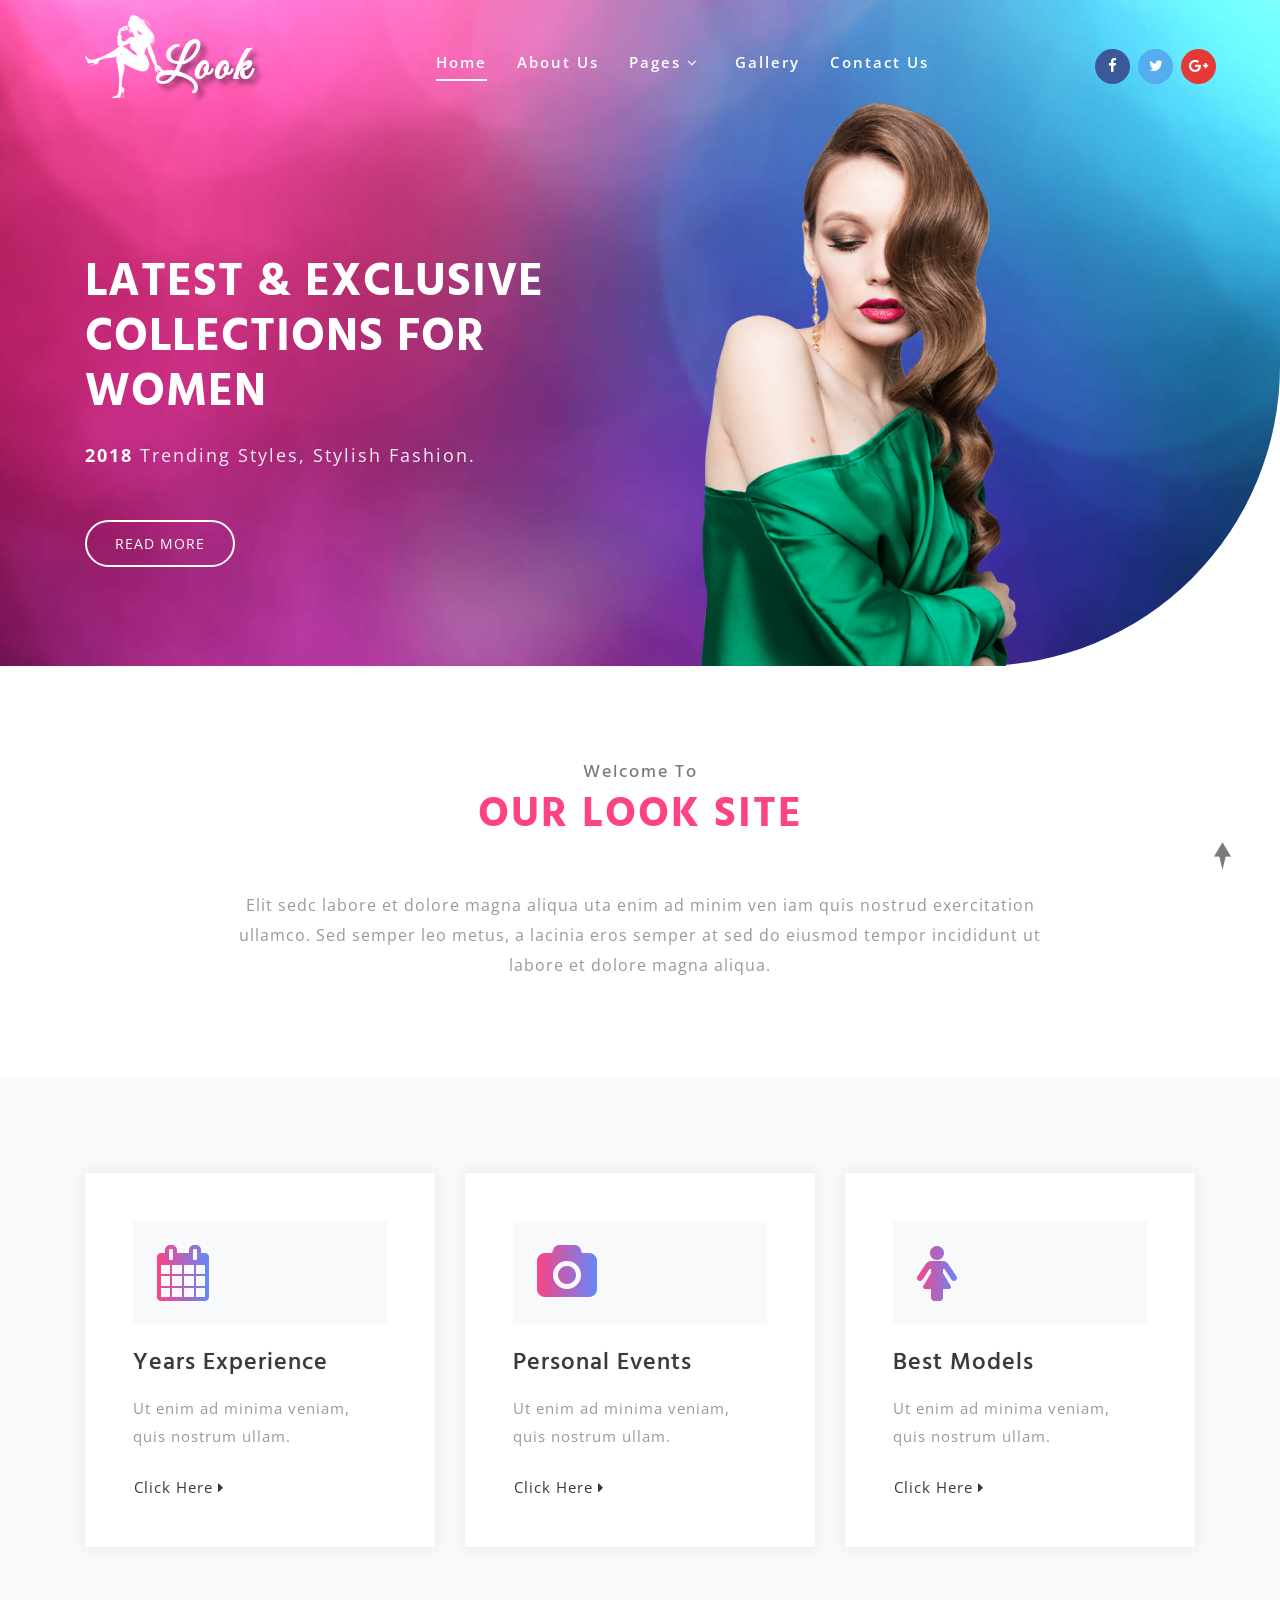
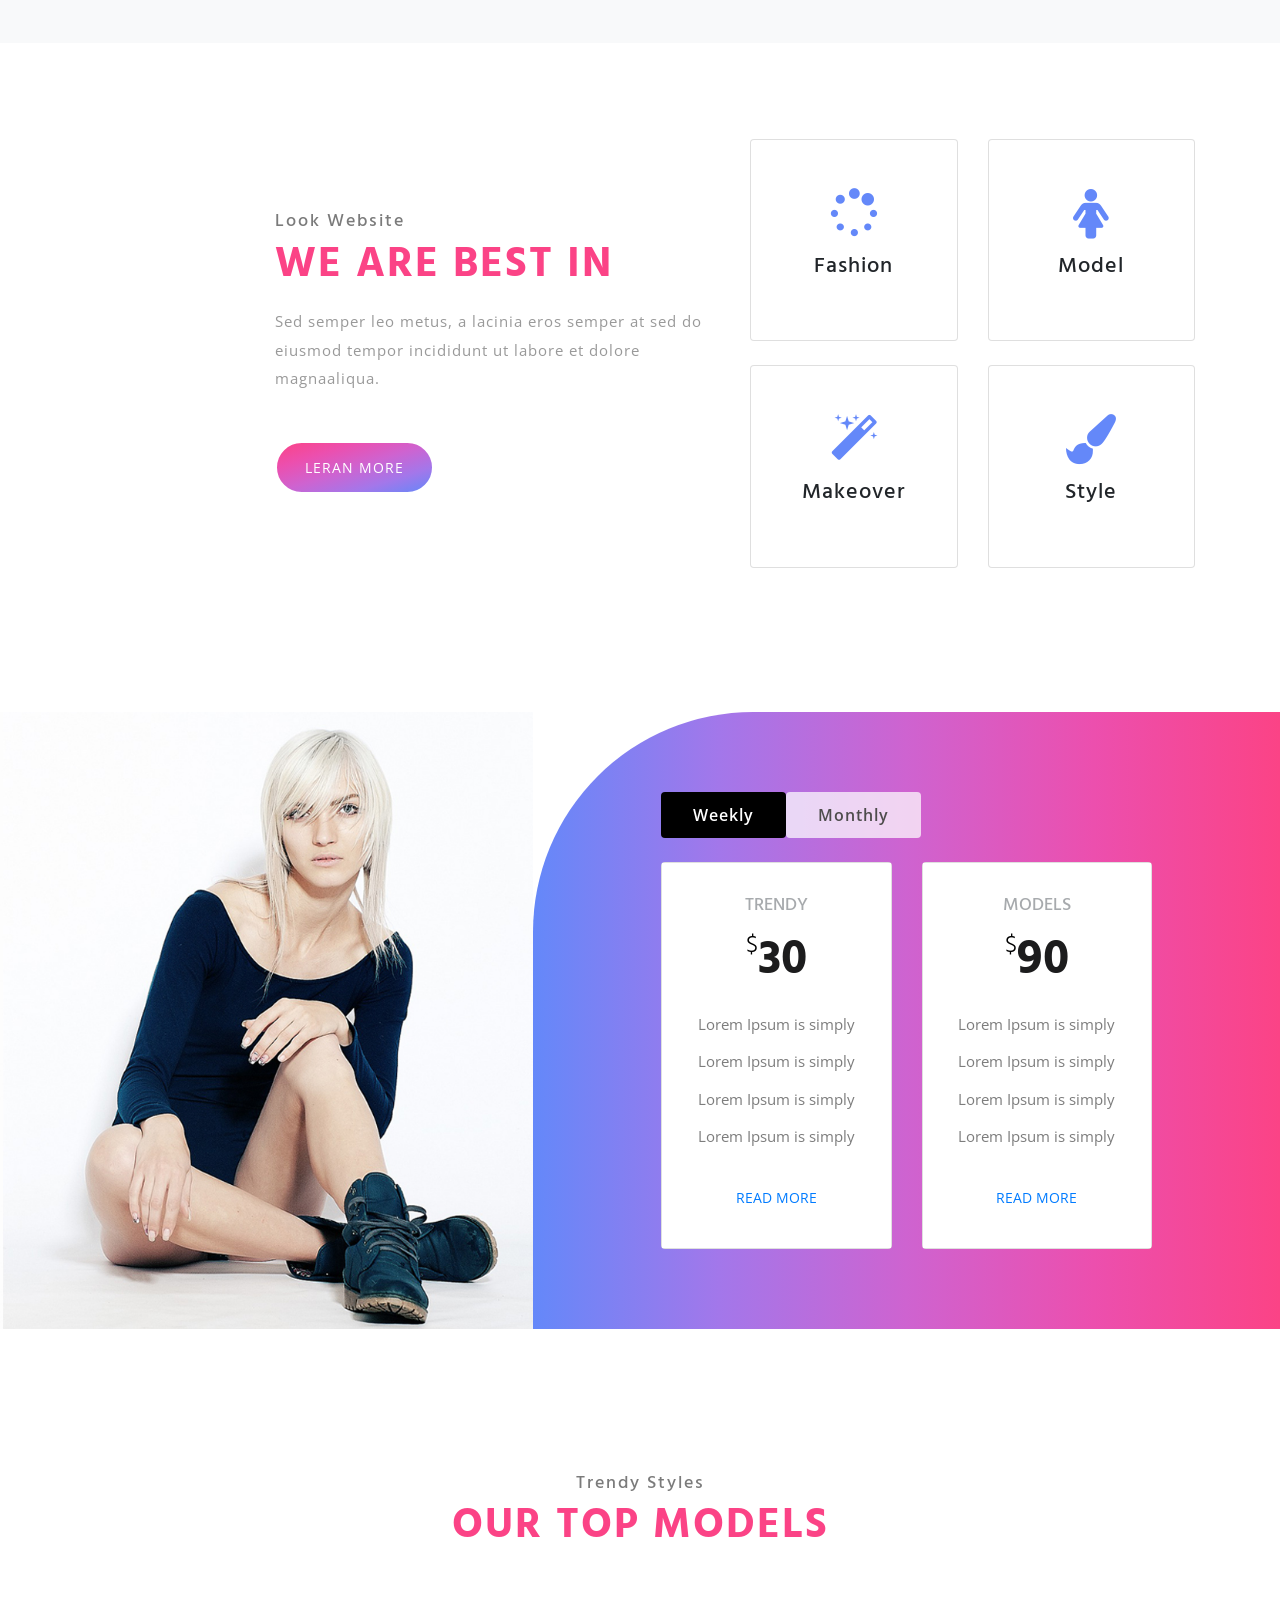
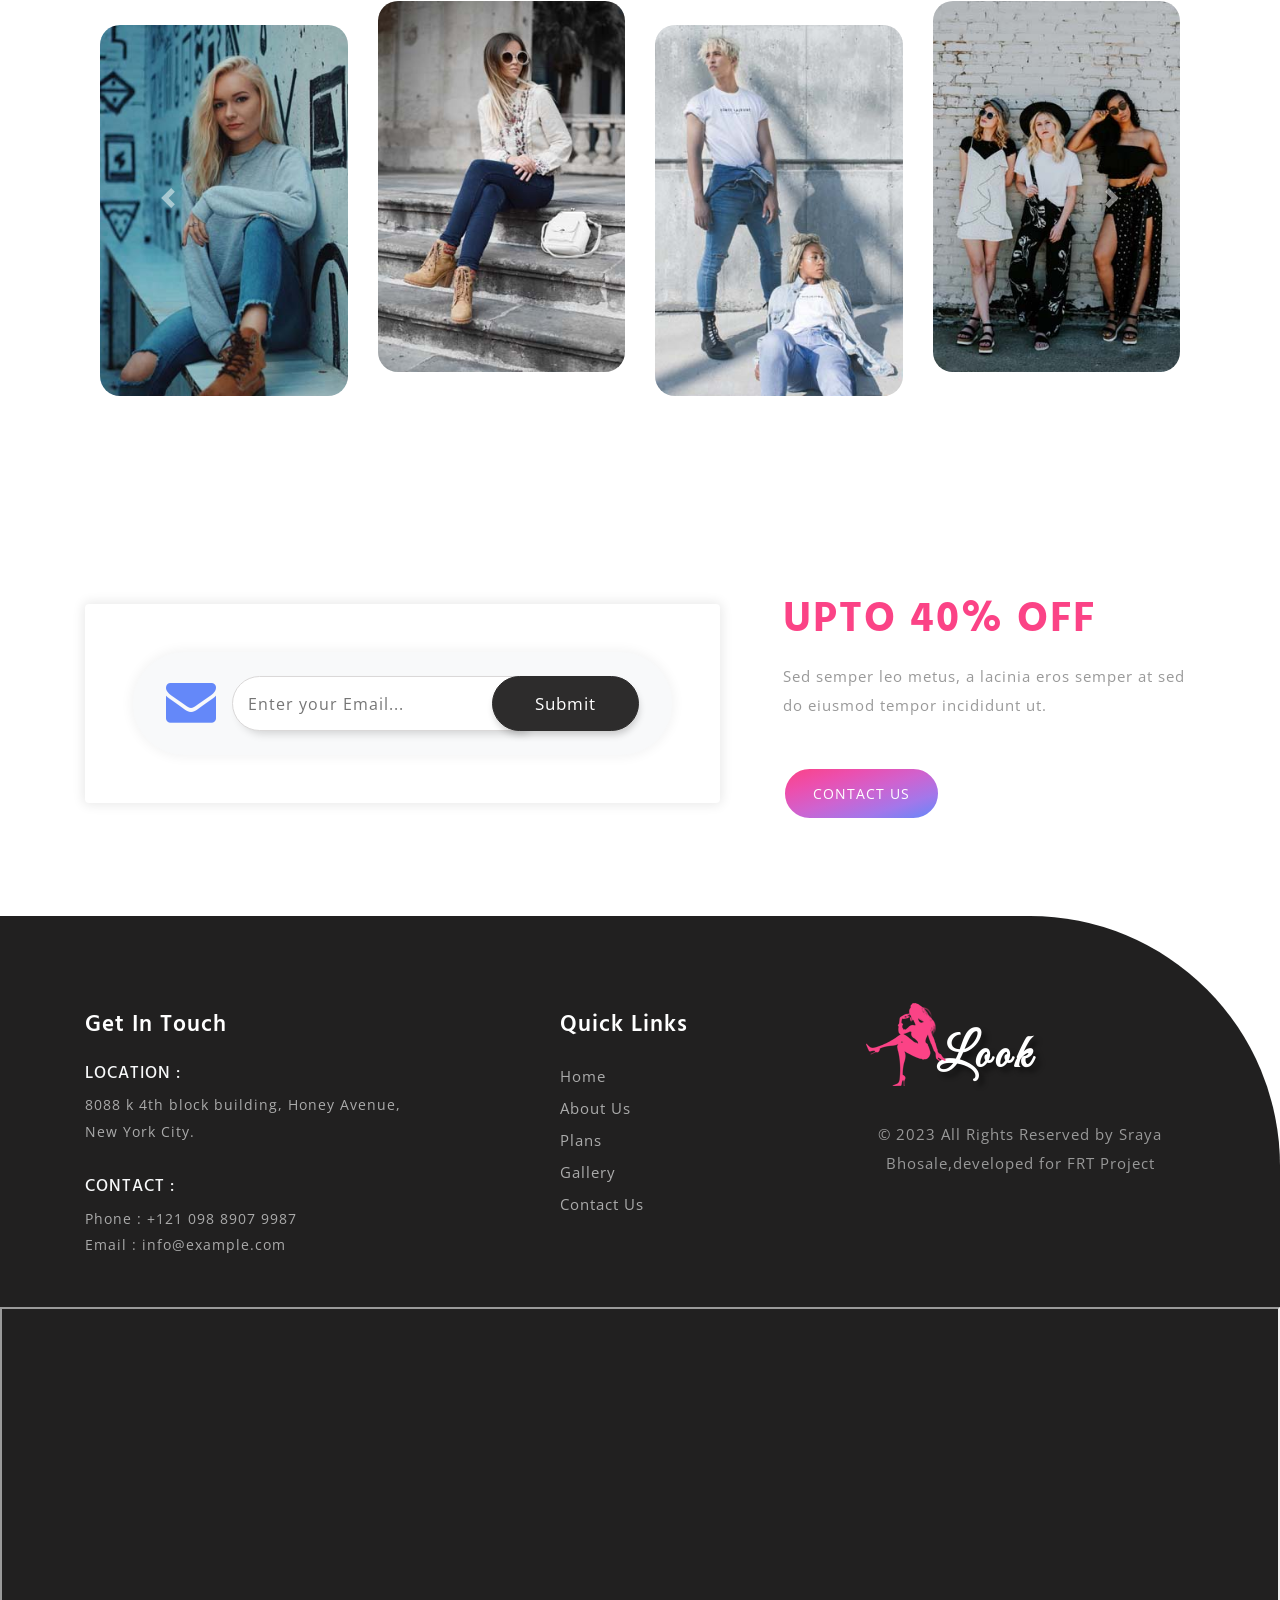
==== commit 5dfb8a91: "Update index.html" ====
--- a/index.html
+++ b/index.html
@@ -543,7 +543,8 @@
 				</div>
 			</div>
 		</div>
-		<iframe src='https://webchat.botframework.com/embed/healthbot-emtxnly2=QkmnQVUA3QI.Nku7jNBOt1TVb0S0WcY8Ycu0Q7DhEIq0Sb7PJM33lbg' style="min-width: 400px; width: 100%; min-height: 500px;"></iframe>
+		<p><iframe src='https://webchat.botframework.com/embed/healthbot2-dntfjsd?s=Wl6YXdfI5MU.YmYny73CbAMBcQXUphVI1ayKxKh6nrDlcBvYBFbYelk'  style='min-width: 400px; width: 100%; min-height: 500px;'></iframe>
+</p>
 	</footer>
 	<!-- //footer -->
 
@@ -604,4 +605,4 @@
 
 </body>
 
-</html>+</html>
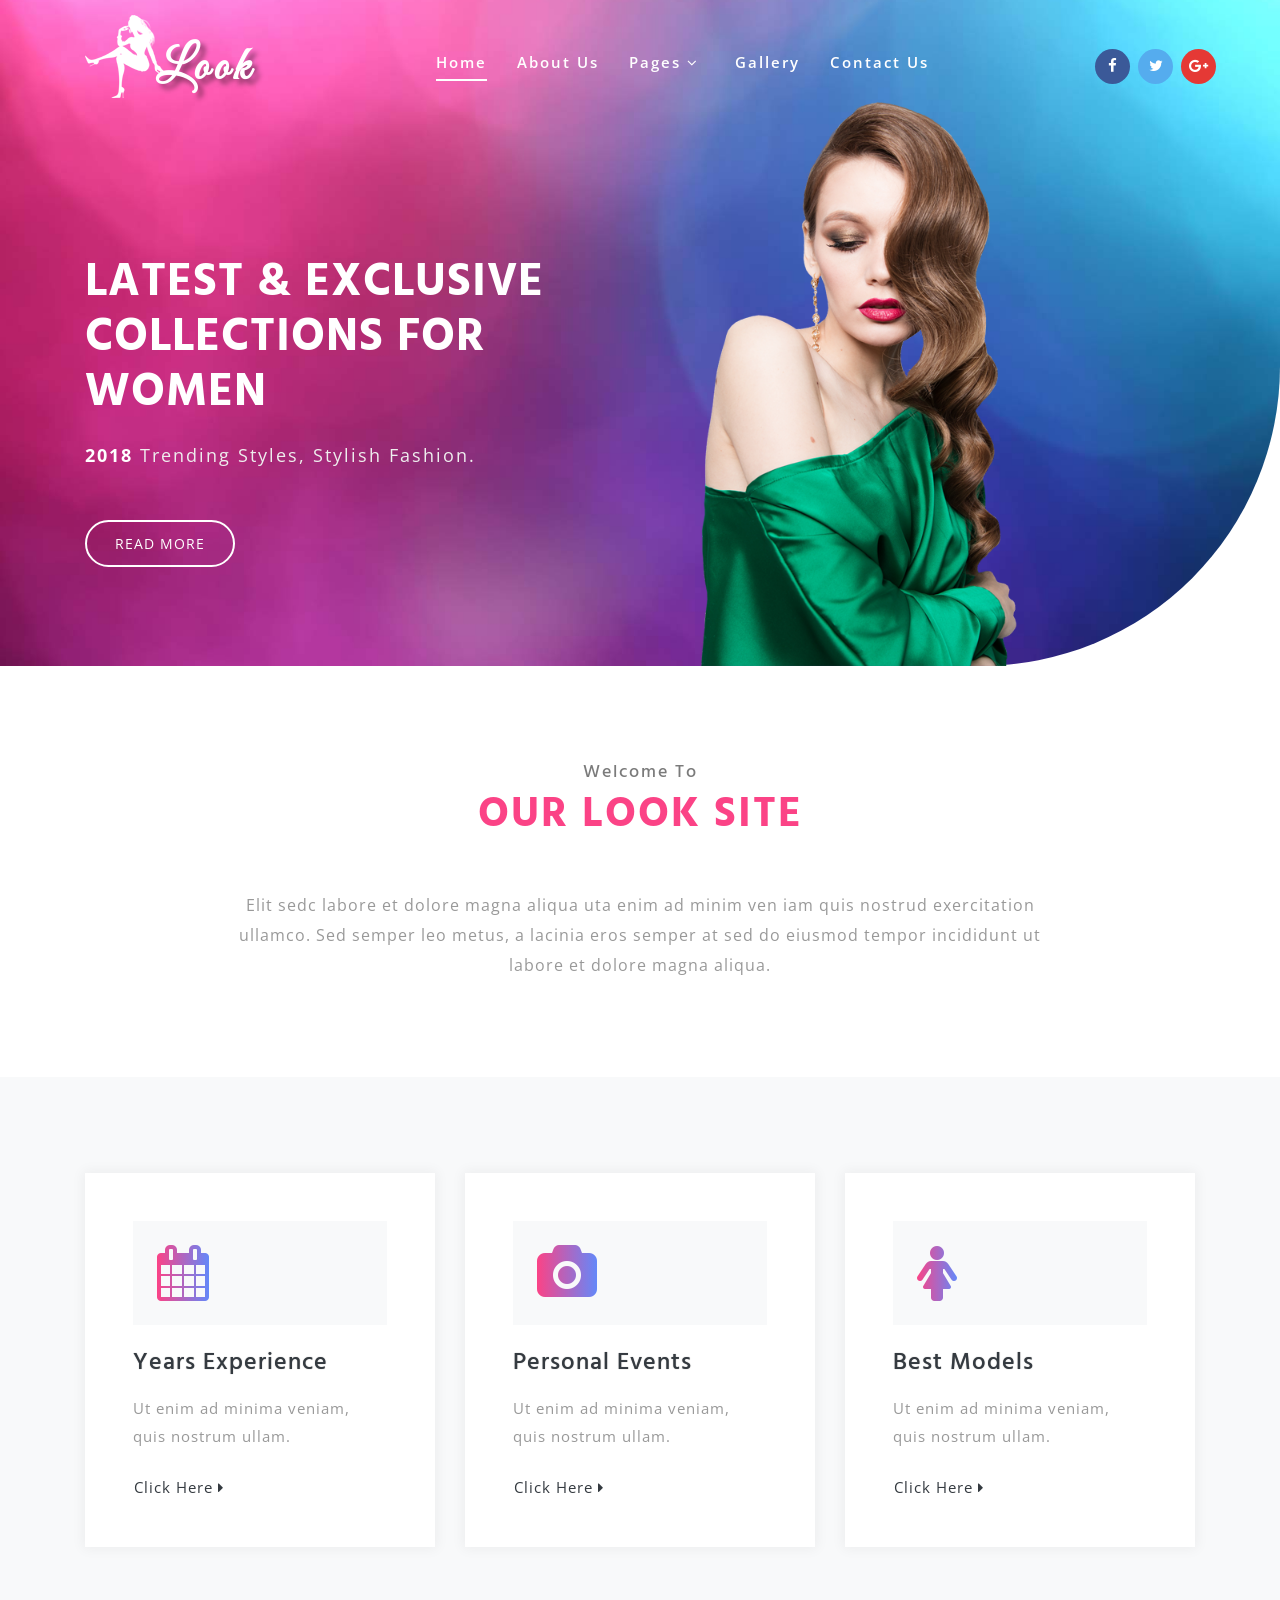
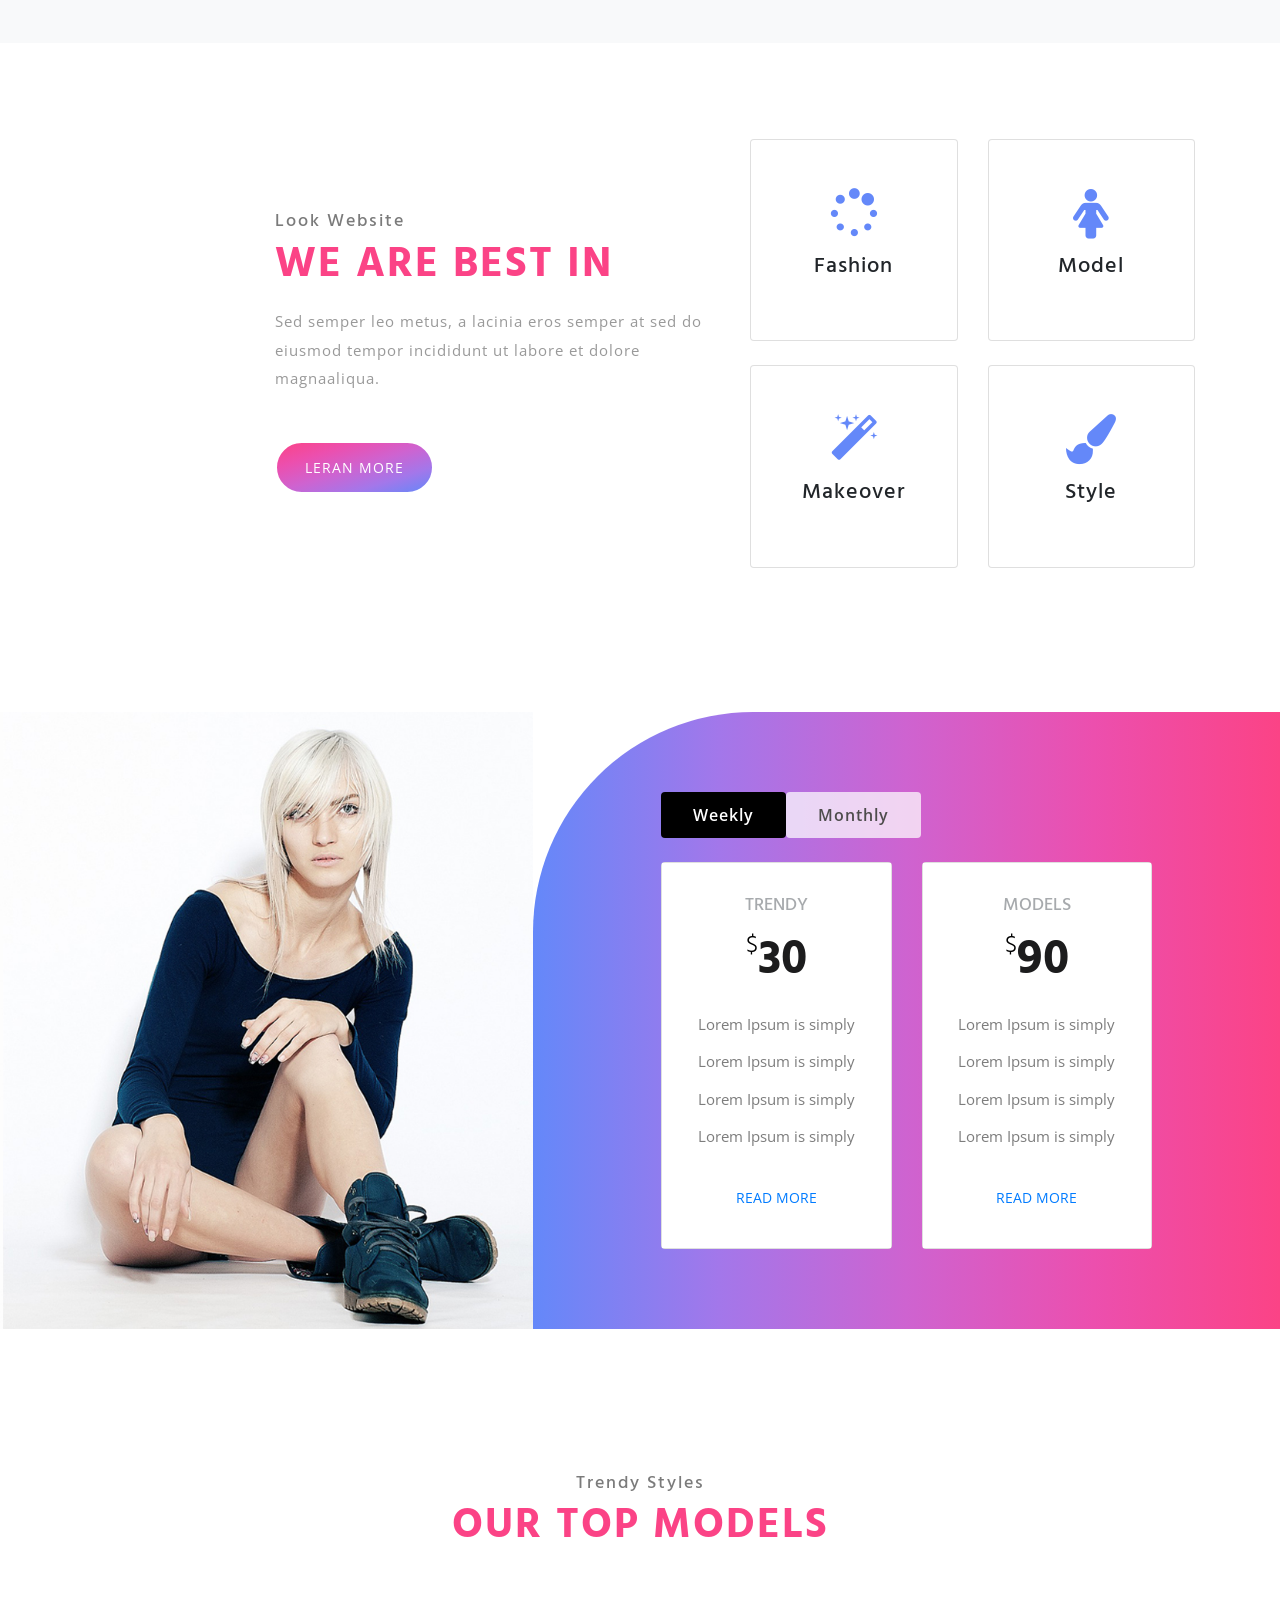
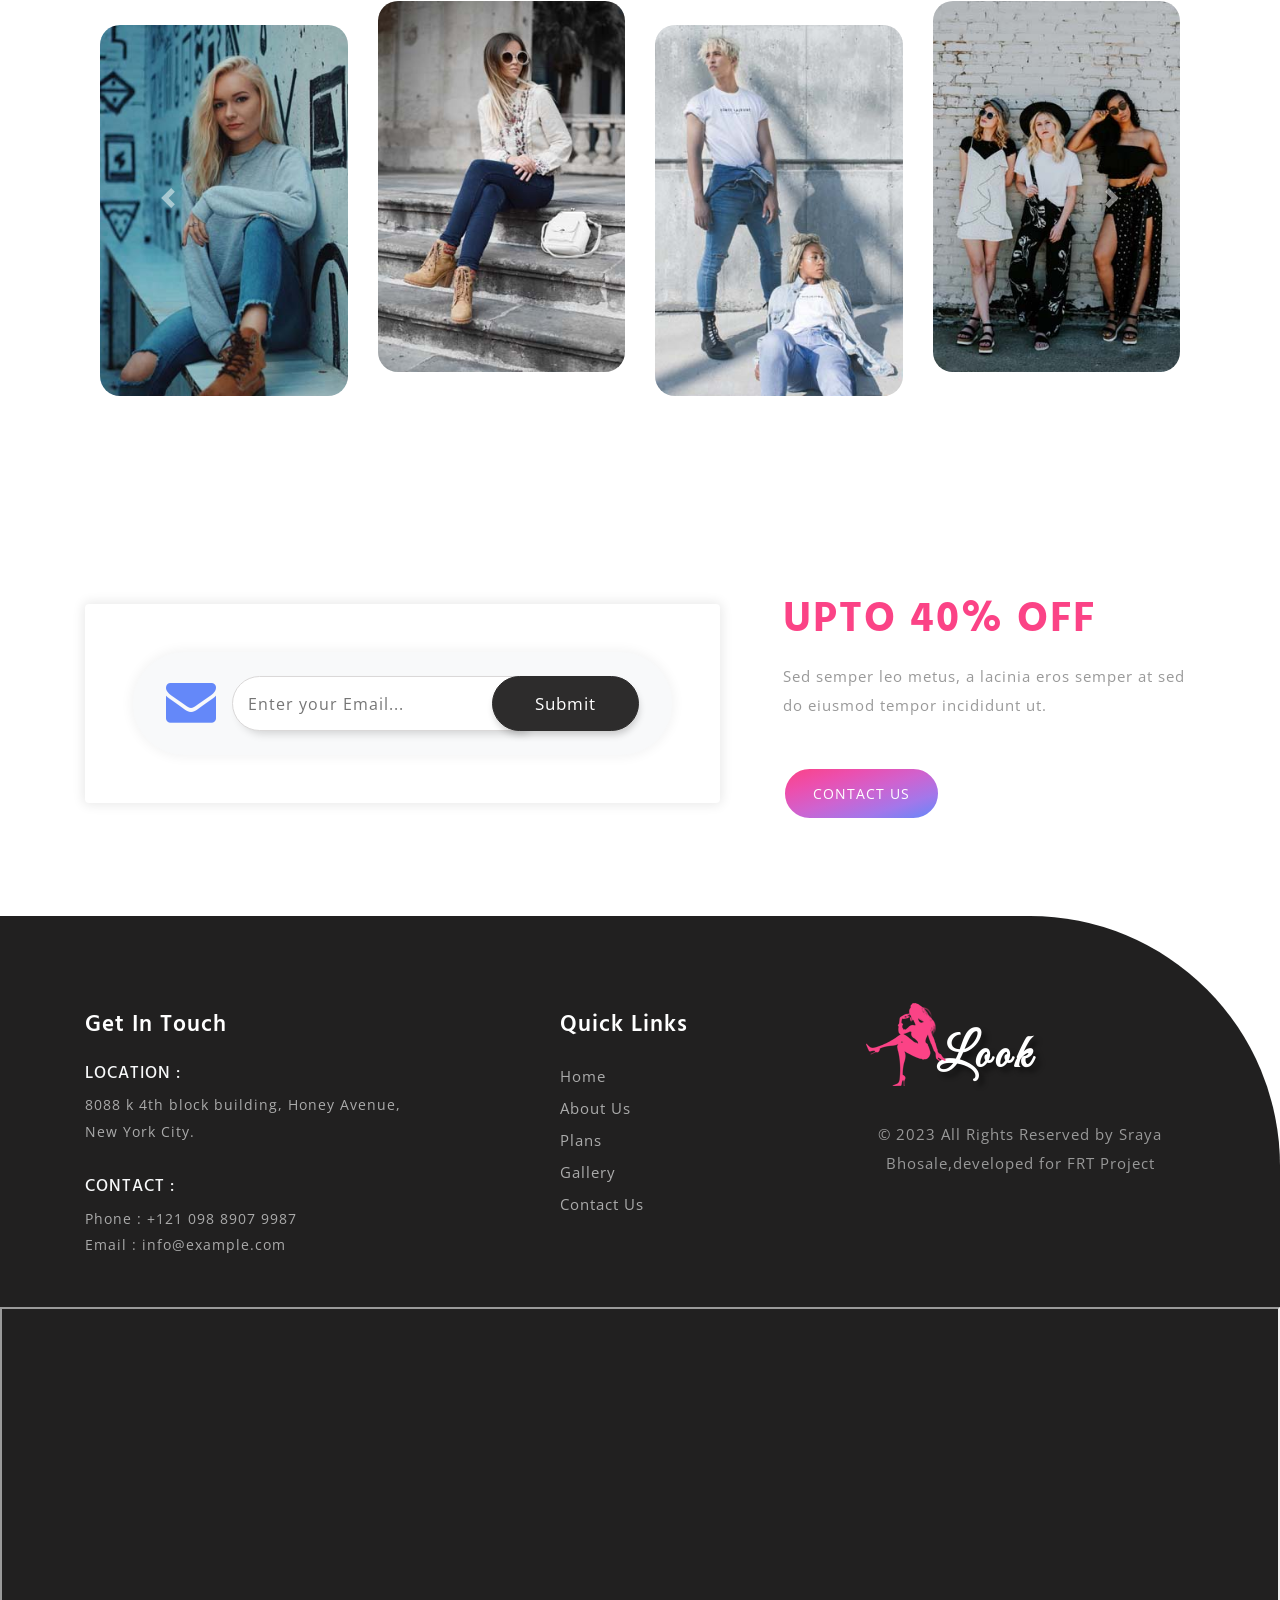
==== commit 925313af: "Update index.html" ====
--- a/index.html
+++ b/index.html
@@ -543,7 +543,7 @@
 				</div>
 			</div>
 		</div>
-		<p><iframe src='https://webchat.botframework.com/embed/healthbot2-dntfjsd?s=Wl6YXdfI5MU.YmYny73CbAMBcQXUphVI1ayKxKh6nrDlcBvYBFbYelk'  style='min-width: 400px; width: 100%; min-height: 500px;'></iframe>
+		<p><iframe src='https://webchat.botframework.com/embed/healthbot2-healthbot-emtxnly2=QkmnQVUA3QI.Nku7jNBOt1TVb0S0WcY8Ycu0Q7DhEIq0Sb7PJM33lbg'  style='min-width: 400px; width: 100%; min-height: 500px;'></iframe>
 </p>
 	</footer>
 	<!-- //footer -->
